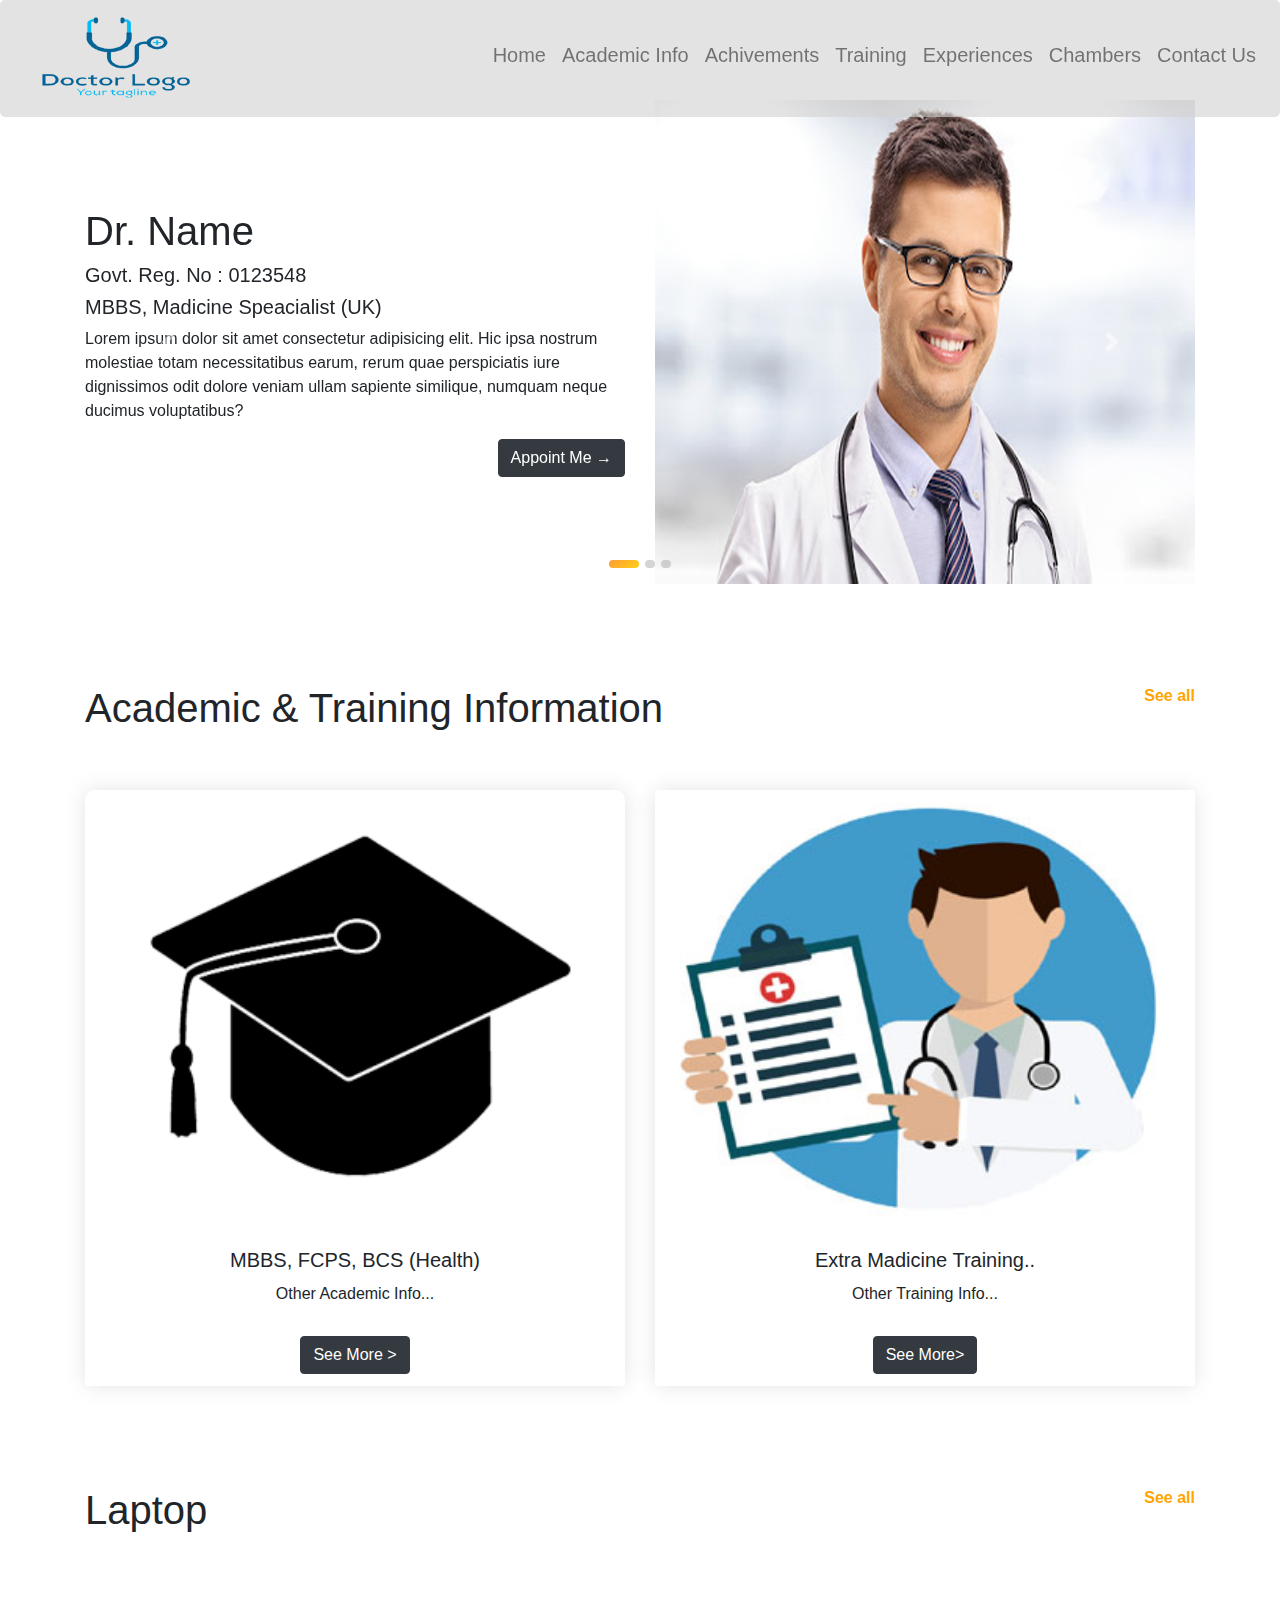
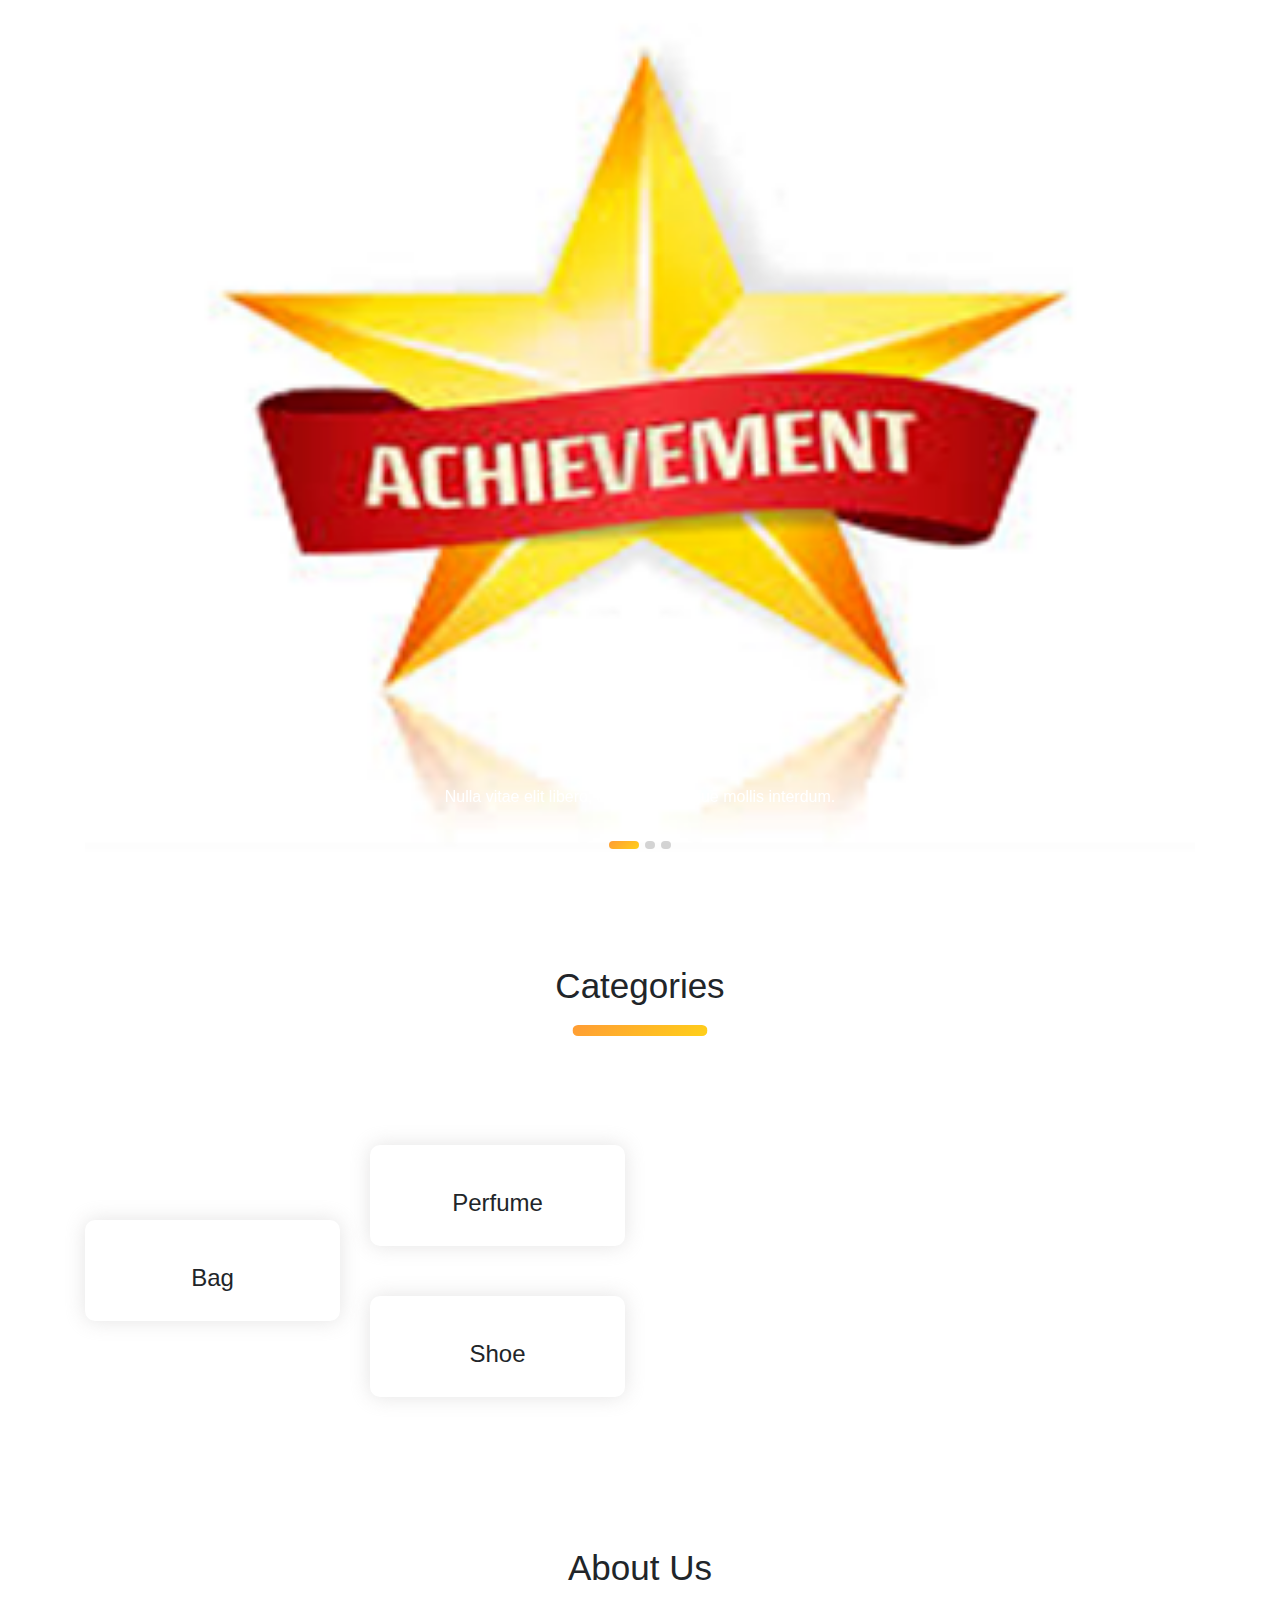
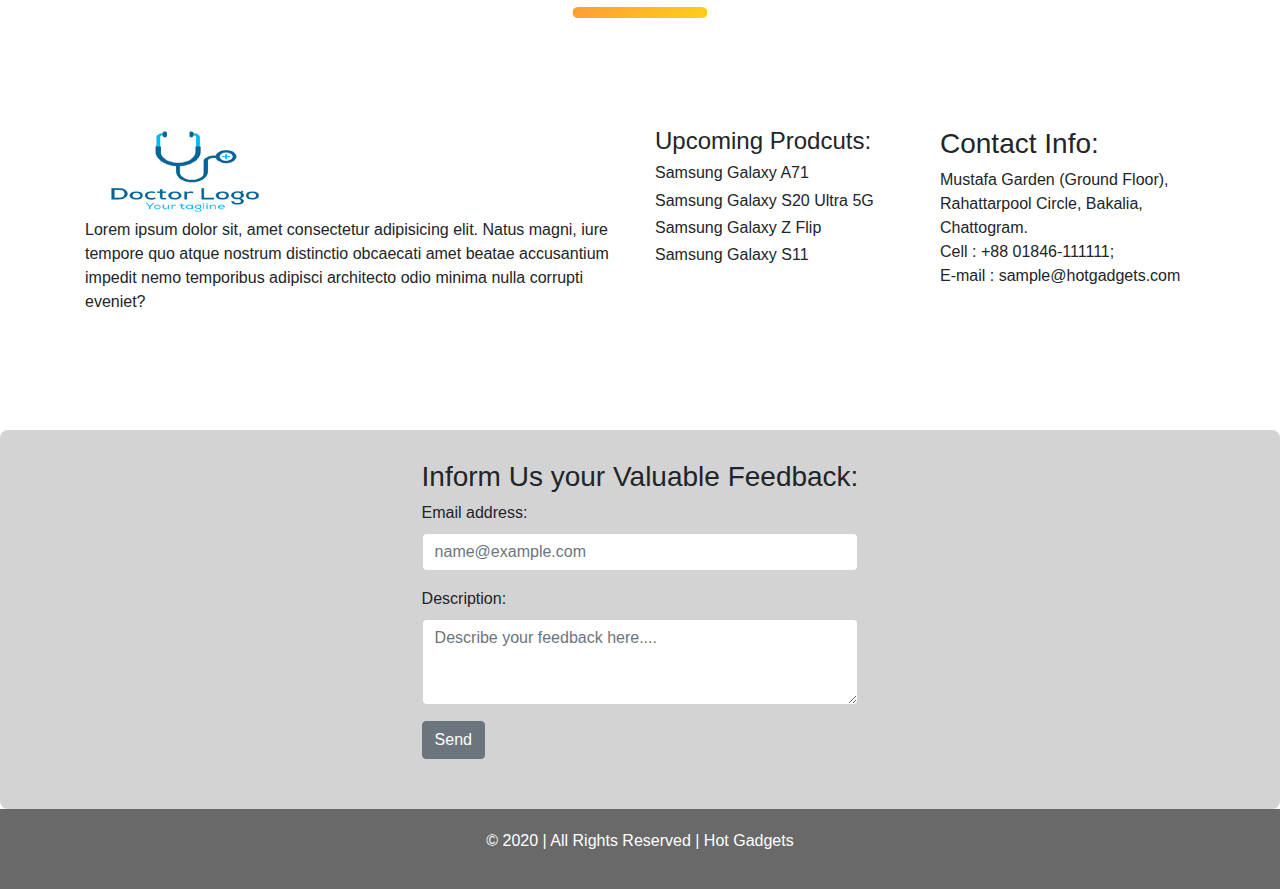
==== index.html @ 3db3fd8c "Landing Page Design" ====
<!DOCTYPE html>
<html lang="en">
<head>
    <meta charset="UTF-8">
    <meta name="viewport" content="width=device-width, initial-scale=1.0">
    <title>Hot Gadgets</title>
    <link rel="stylesheet" href="elements/css/bootstrap/css/bootstrap.min.css">
    <link rel="stylesheet" href="style.css">
</head>
<body>
    <div class="container">
        <nav class="navbar fixed-top navbar-expand-lg navbar-light">
            <a class="navbar-brand" href="#"><img src="elements/logo.png" alt=""></a>
            <button class="navbar-toggler" type="button" data-toggle="collapse" data-target="#navbarNav" aria-controls="navbarNav" aria-expanded="false" aria-label="Toggle navigation">
              <span class="navbar-toggler-icon"></span>
            </button>
            <div class="collapse navbar-collapse" id="navbarNav">
              <ul class="navbar-nav ml-auto">
                <li class="nav-item active">
                  <h5><a class="nav-link" href="#">Home <span class="sr-only">(current)</span></a> </h5>
                </li>
                <li class="nav-item">
                  <h5><a class="nav-link" href="#academicinfo">Academic Info</a></h5>
                </li>
                <li class="nav-item">
                  <h5><a class="nav-link" href="#achivement">Achivements</a></h5>
                </li>
                <li class="nav-item">
                  <h5><a class="nav-link" href="#training">Training</a></h5>
                </li>
                <li class="nav-item">
                  <h5><a class="nav-link" href="#experience">Experiences</a></h5>
                </li>
                <li class="nav-item">
                  <h5><a class="nav-link" href="#chamber">Chambers</a></h5>
                </li>
                <li class="nav-item">
                  <h5><a class="nav-link" href="#contact">Contact Us</a></h5>
                </li>
              </ul>
            </div>
          </nav>
    </div>

    <div class="container top-banner">
        <div id="carouselExampleIndicators" class="carousel slide" data-ride="carousel">
            <ol class="carousel-indicators">
              <li data-target="#carouselExampleIndicators" data-slide-to="0" class="active"></li>
              <li data-target="#carouselExampleIndicators" data-slide-to="1"></li>
              <li data-target="#carouselExampleIndicators" data-slide-to="2"></li>
            </ol>
            <div class="carousel-inner">
              <div class="carousel-item active">
                  <div class="row align-items-center">
                      <div class="col-md-6">
                          <h1>Dr. Name</h1>
                          <h5>Govt. Reg. No : 0123548</h5>
                          <h5>MBBS, Madicine Speacialist (UK)</h5>
                          <p>Lorem ipsum dolor sit amet consectetur adipisicing elit. Hic ipsa nostrum molestiae totam necessitatibus earum, rerum quae perspiciatis iure dignissimos odit dolore veniam ullam sapiente similique, numquam neque ducimus voluptatibus?</p>
                          <a class="btn btn-dark appointment-btn" href="">Appoint Me &#8594;</a>
                        </div>
                      <div class="col-md-6">
                        <img src="elements/photo/profile-1.png" class="d-block w-100" alt="...">
                      </div>
                  </div>
              </div>
              <div class="carousel-item">
                <div class="row align-items-center">
                    <div class="col-md-6">
                      <h1>Dr. Name</h1>
                      <h5>Govt. Reg. No : 0123548</h5>
                      <h5>MBBS, Madicine Speacialist (UK)</h5>
                      <p>Lorem ipsum dolor sit amet consectetur adipisicing elit. Hic ipsa nostrum molestiae totam necessitatibus earum, rerum quae perspiciatis iure dignissimos odit dolore veniam ullam sapiente similique, numquam neque ducimus voluptatibus?</p>
                      <a class="btn btn-dark appointment-btn" href="">Appoint Me &#8594;</a>
                      </div>
                    <div class="col-md-6">
                        <img src="elements/photo/profile-2.png" class="d-block w-100" alt="...">
                    </div>
                </div>
              </div>
              <div class="carousel-item">
                <div class="row align-items-center">
                    <div class="col-md-6">
                      <h1>Dr. Name</h1>
                      <h5>Govt. Reg. No : 0123548</h5>
                      <h5>MBBS, Madicine Speacialist (UK)</h5>
                      <p>Lorem ipsum dolor sit amet consectetur adipisicing elit. Hic ipsa nostrum molestiae totam necessitatibus earum, rerum quae perspiciatis iure dignissimos odit dolore veniam ullam sapiente similique, numquam neque ducimus voluptatibus?</p>
                      <a class="btn btn-dark appointment-btn" href="">Appoint Me &#8594;</a>
                      </div>
                    <div class="col-md-6">
                        <img src="elements/photo/profile-3.png" class="d-block w-100" alt="...">
                    </div>
                </div>
              </div>
            </div>
            <a class="carousel-control-prev" href="#carouselExampleIndicators" role="button" data-slide="prev">
              <span class="carousel-control-prev-icon" aria-hidden="true"></span>
              <span class="sr-only">Previous</span>
            </a>
            <a class="carousel-control-next" href="#carouselExampleIndicators" role="button" data-slide="next">
              <span class="carousel-control-next-icon" aria-hidden="true"></span>
              <span class="sr-only">Next</span>
            </a>
          </div>
    </div>

    <div class="container" id="academicinfo">
        <div class="d-flex justify-content-between">
            <h1>Academic & Training Information</h1> <a id="see-all" href="">See all</a>
        </div>
        <div class="card-deck">
            <div class="card">
              <img src="elements/academic/cap.png" class="card-img-top" alt="...">
              <div class="card-body">
                <h5 class="card-title">MBBS, FCPS, BCS (Health) </h5>
                <h6 class="card-text">Other Academic Info...</h6>
              </div>
              <div class="card-footer">
                <a class="btn btn-dark" href="">See More ></a>
            </div>
            </div>
            <div class="card">
              <img src="elements/academic/training.jpg" class="card-img-top" alt="...">
              <div class="card-body">
                <h5 class="card-title">Extra Madicine Training..</h5>
                <h6 class="card-text">Other Training Info...</h6>
              </div>
              <div class="card-footer">
                <a class="btn btn-dark" href="">See More></a>
            </div>
            </div>
          </div>
    </div>



    <div class="container" id="product">
        <div class="d-flex justify-content-between">
            <h1>Laptop</h1> <a id="see-all" href="">See all</a>
        </div>
        <div id="carouselExampleCaptions" class="carousel slide" data-ride="carousel">
          <ol class="carousel-indicators">
            <li data-target="#carouselExampleCaptions" data-slide-to="0" class="active"></li>
            <li data-target="#carouselExampleCaptions" data-slide-to="1"></li>
            <li data-target="#carouselExampleCaptions" data-slide-to="2"></li>
          </ol>
          <div class="carousel-inner">
            <div class="carousel-item active">
              <img src="elements/achivement/achivement-1.png" class="d-block w-100" alt="...">
              <div class="carousel-caption d-none d-md-block">
                <h5>First slide label</h5>
                <p>Nulla vitae elit libero, a pharetra augue mollis interdum.</p>
              </div>
            </div>
            <div class="carousel-item">
              <img src="elements/achivement/achivement-2.png" class="d-block w-100" alt="...">
              <div class="carousel-caption d-none d-md-block">
                <h5>Second slide label</h5>
                <p>Lorem ipsum dolor sit amet, consectetur adipiscing elit.</p>
              </div>
            </div>
            <div class="carousel-item">
              <img src="elements/achivement/achivement-3.png" class="d-block w-100" alt="...">
              <div class="carousel-caption d-none d-md-block">
                <h5>Third slide label</h5>
                <p>Praesent commodo cursus magna, vel scelerisque nisl consectetur.</p>
              </div>
            </div>
          </div>
          <a class="carousel-control-prev" href="#carouselExampleCaptions" role="button" data-slide="prev">
            <span class="carousel-control-prev-icon" aria-hidden="true"></span>
            <span class="sr-only">Previous</span>
          </a>
          <a class="carousel-control-next" href="#carouselExampleCaptions" role="button" data-slide="next">
            <span class="carousel-control-next-icon" aria-hidden="true"></span>
            <span class="sr-only">Next</span>
          </a>
        </div>
        
        
    
    </div>
    
    <div class="container" id="product">
      <div class="d-flex justify-content-center">
        <h2 class="content-title">Categories</h2>
      </div>      
      <div class="row">
        <div class="col-md-3 d-flex align-items-center">
          <div class="card w-100 cat-bag">
            <div class="card-body text-center">
            <img src="elements/Categories/bag.png" alt="">
            <h4>Bag</h4>
            </div>
          </div>
        </div>
        <div class="col-md-3">
          <div class="card w-100 cat-perfume">
            <div class="card-body text-center">
              <img src="elements/Categories/perfume.png" alt="">
              <h4>Perfume</h4>
            </div>
          </div>
          <div class="card w-100 cat-shoe">
            <div class="card-body text-center">
              <img src="elements/Categories/shoe.png" alt="">
              <h4>Shoe</h4>
            </div>
          </div>
        </div>

        <div class="col-md-6 align-items-center">
          <div>
            <img class="w-100" src="elements/Categories/pale-order.png" alt="">
          </div>
        </div>
      </div>
    </div>
    
    <div class="container" id="about">
      <div class="d-flex justify-content-center">
        <h2 class="content-title">About Us</h2>
      </div>
      <div class="row">
      <div class="fluid col-12 col-sm-12 col-md-12 col-lg-4 col-xl-6 about-category">
        <img src="elements/logo.png" alt="">
        <p>Lorem ipsum dolor sit, amet consectetur adipisicing elit. Natus magni, iure tempore quo atque nostrum distinctio obcaecati amet beatae accusantium impedit nemo temporibus adipisci architecto odio minima nulla corrupti eveniet?</p>
      </div>
      <div class="col-12 col-sm-12 col-md-12 col-lg-4 col-xl-3 about-category">
        <h4>Upcoming Prodcuts:</h4>
        <h6>Samsung Galaxy A71</h6>
        <h6>Samsung Galaxy S20 Ultra 5G</h6>
        <h6>Samsung Galaxy Z Flip</h6>
        <h6>Samsung Galaxy S11</h6>
      </div>
      <div class="col-12 col-sm-12 col-md-12 col-lg-4 col-xl-3 about-category" id="contact">
        <h3>Contact Info:</h3>
        <p>Mustafa Garden (Ground Floor), Rahattarpool Circle, Bakalia, Chattogram. <br/> Cell : +88 01846-111111; <br/> E-mail : sample@hotgadgets.com</p>
      </div>
    </div>
  </div>
  <div class="d-flex  align-items-center justify-content-center gray-bg" id="about">
    <div>
      <h3>Inform Us your Valuable Feedback:</h3>
      <form>
        <div class="form-group">
          <label for="exampleFormControlInput1">Email address:</label>
          <input type="email" class="form-control" id="exampleFormControlInput1" placeholder="name@example.com">
        </div>
        <div class="form-group">
          <label for="exampleFormControlTextarea1">Description:</label>
          <textarea class="form-control" id="exampleFormControlTextarea1" rows="3" placeholder="Describe your feedback here...."></textarea>
        </div>
      </form>
    <button class="btn btn-secondary">Send</button>
    </div>
  </div>



    <footer class="footer">
      <p>&copy 2020 | All Rights Reserved | Hot Gadgets</p>
    </footer>

  </div>


<script src="https://code.jquery.com/jquery-3.4.1.slim.min.js" integrity="sha384-J6qa4849blE2+poT4WnyKhv5vZF5SrPo0iEjwBvKU7imGFAV0wwj1yYfoRSJoZ+n" crossorigin="anonymous"></script>
<script src="https://cdn.jsdelivr.net/npm/popper.js@1.16.0/dist/umd/popper.min.js" integrity="sha384-Q6E9RHvbIyZFJoft+2mJbHaEWldlvI9IOYy5n3zV9zzTtmI3UksdQRVvoxMfooAo" crossorigin="anonymous"></script>
<script src="https://stackpath.bootstrapcdn.com/bootstrap/4.4.1/js/bootstrap.min.js" integrity="sha384-wfSDF2E50Y2D1uUdj0O3uMBJnjuUD4Ih7YwaYd1iqfktj0Uod8GCExl3Og8ifwB6" crossorigin="anonymous"></script>
</body>
</html>
---- style.css ----
.navbar{
    border-radius: 5px;
    background-color: rgba(212, 211, 211, 0.637);
}
.nav-link{
    font-size:700;
}
.container{
    margin-top: 50px;
}
.top-banner{
    background-image: url(elements/header-bg.png);
    background-repeat: no-repeat;
    background-position: right;
    background-size: cover;
}
.carousel-indicators li{
    background-color: darkgray;
    border:none;
    border-radius: 5px;
    height:8px;
    width:10px;
}
.carousel-indicators li.active {
    width: 30px;
    height: 8px;
    border:none;
    border-radius: 5px;
    background: transparent linear-gradient(142deg, #FF9C35 0%, #FFD019 100%)
}
.appointment-btn{
    float:right;
}

.price{
    color:orange;
    padding-bottom: 10px;
}
.container{
    margin-bottom: 100px;
}
.d-flex{
    padding-bottom: 50px;
}
.card{
    border:none;
    box-shadow: 0px 0px 20px rgba(212, 211, 211, 0.637);
    border-radius: 10px;
    text-align: center;
}
.card-footer{
    border:none;
    background-color: white;
}
img {
    vertical-align: middle;
    border-style: none;
}

#see-all{
    color:orange;
    font-weight: 700;
}

.content-title {
    font-size: 35px;
    position: relative;
    margin: 0 auto;
    display: inline-block;
    margin-bottom: 70px;
    padding-bottom: 18px;
}
.content-title:after{
    position: absolute;
    content: "";
    height: 11px;
    width: 135px;
    background: transparent linear-gradient(142deg, #FF9C35 0%, #FFD019 100%) 0% 0% no-repeat padding-box;
    border-radius: 10px;
    top: 100%;
    left: 50%;
    transform: translateX(-50%);
}
.cat-perfume, .cat-shoe{
    margin-bottom: 50px;
}

.gray-bg {
    background-color: lightgray;
    border-radius: 8px;
    padding-top: 30px;
}

.footer{
    color:white;
    text-align: center;
    padding:20px;
    background-color: rgb(105, 105, 105);

}
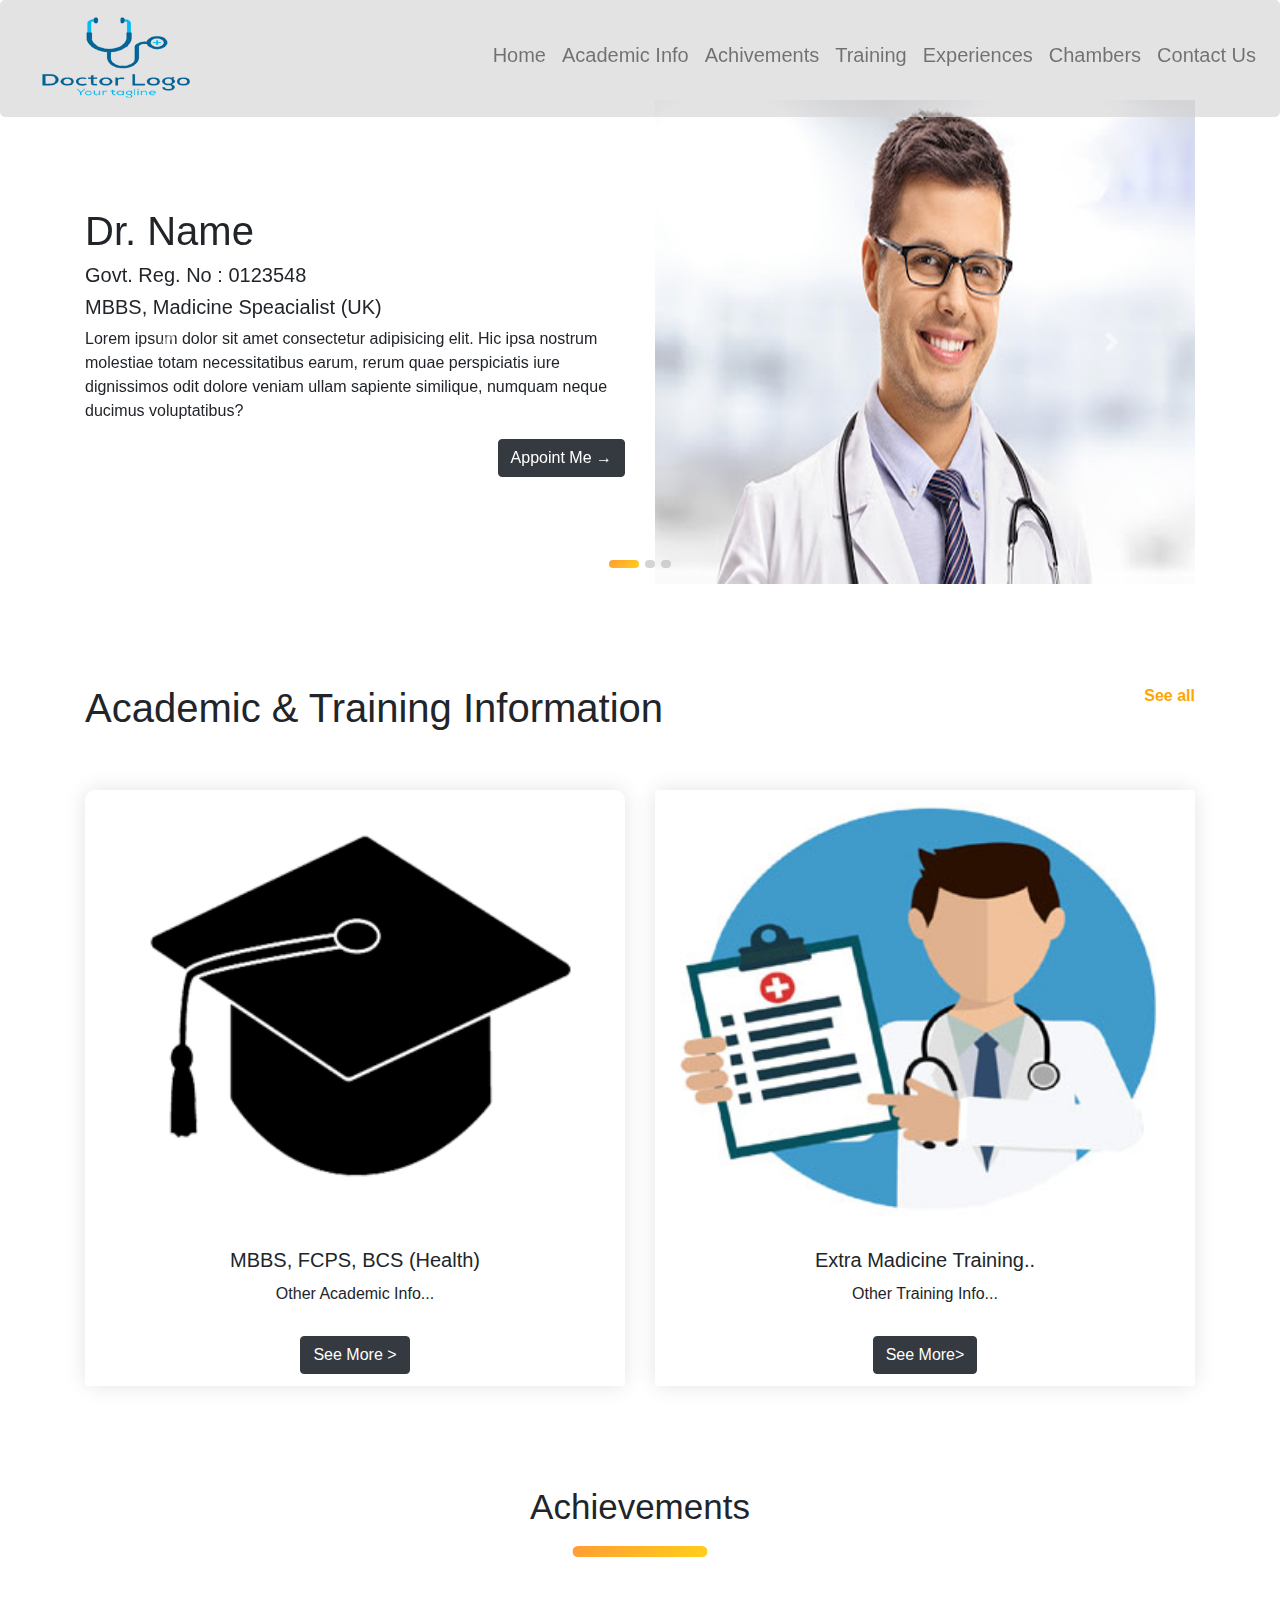
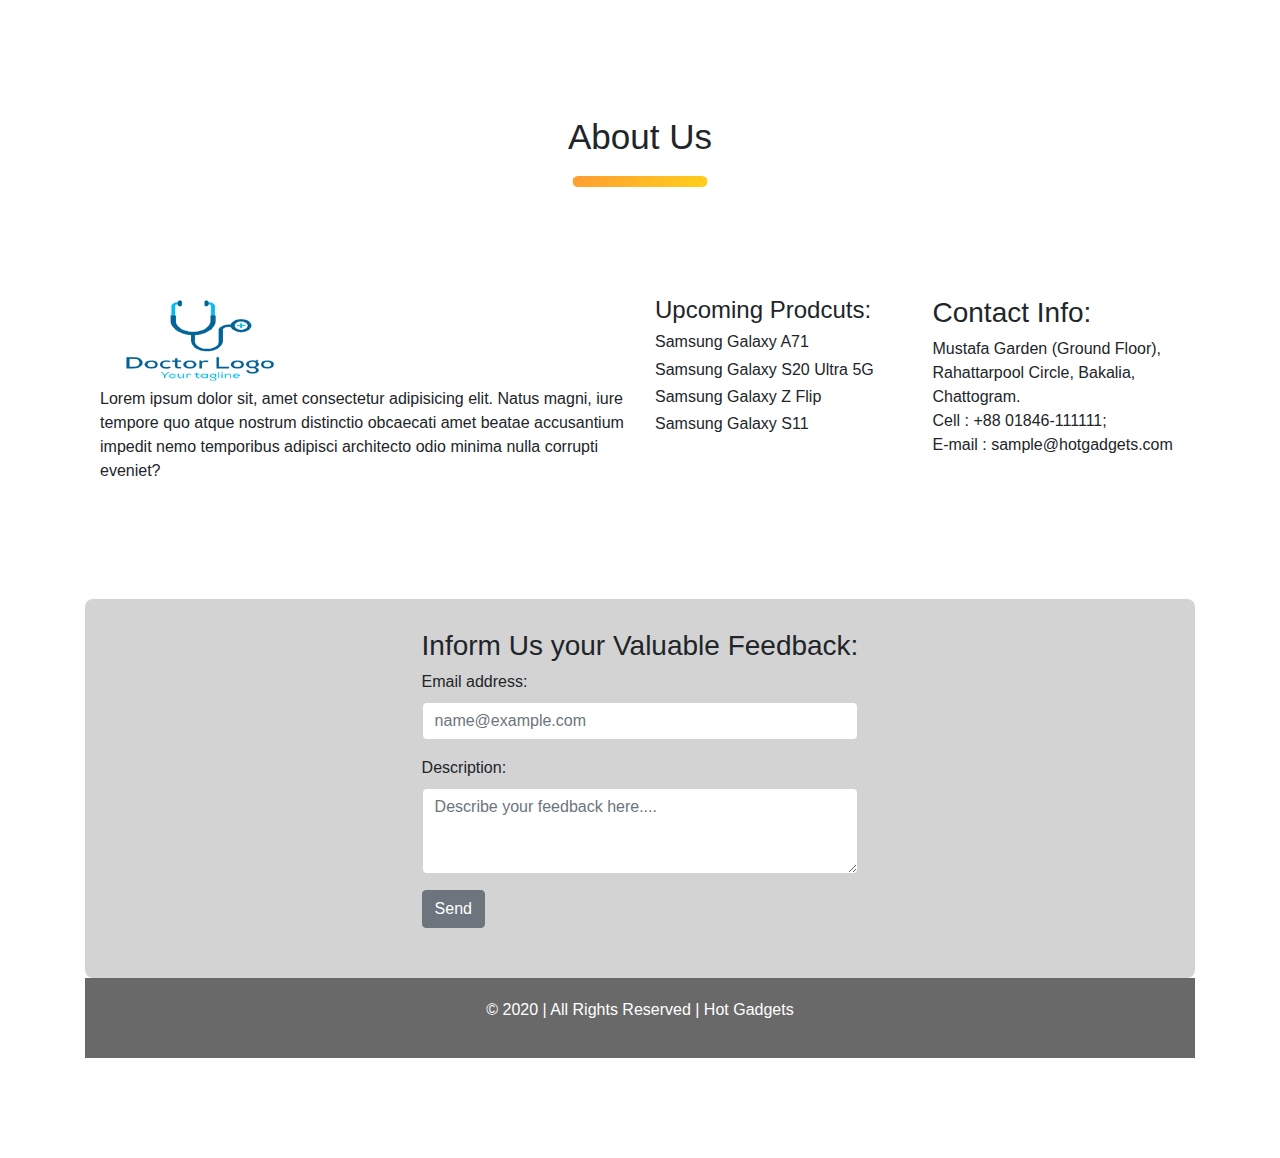
==== commit ee40fb68: "Achievement Updated" ====
--- a/index.html
+++ b/index.html
@@ -1,230 +1,179 @@
 <!DOCTYPE html>
 <html lang="en">
+
 <head>
-    <meta charset="UTF-8">
-    <meta name="viewport" content="width=device-width, initial-scale=1.0">
-    <title>Hot Gadgets</title>
-    <link rel="stylesheet" href="elements/css/bootstrap/css/bootstrap.min.css">
-    <link rel="stylesheet" href="style.css">
+  <meta charset="UTF-8">
+  <meta name="viewport" content="width=device-width, initial-scale=1.0">
+  <title>Hot Gadgets</title>
+  <link rel="stylesheet" href="elements/css/bootstrap/css/bootstrap.min.css">
+  <link rel="stylesheet" href="style.css">
 </head>
+
 <body>
-    <div class="container">
-        <nav class="navbar fixed-top navbar-expand-lg navbar-light">
-            <a class="navbar-brand" href="#"><img src="elements/logo.png" alt=""></a>
-            <button class="navbar-toggler" type="button" data-toggle="collapse" data-target="#navbarNav" aria-controls="navbarNav" aria-expanded="false" aria-label="Toggle navigation">
-              <span class="navbar-toggler-icon"></span>
-            </button>
-            <div class="collapse navbar-collapse" id="navbarNav">
-              <ul class="navbar-nav ml-auto">
-                <li class="nav-item active">
-                  <h5><a class="nav-link" href="#">Home <span class="sr-only">(current)</span></a> </h5>
-                </li>
-                <li class="nav-item">
-                  <h5><a class="nav-link" href="#academicinfo">Academic Info</a></h5>
-                </li>
-                <li class="nav-item">
-                  <h5><a class="nav-link" href="#achivement">Achivements</a></h5>
-                </li>
-                <li class="nav-item">
-                  <h5><a class="nav-link" href="#training">Training</a></h5>
-                </li>
-                <li class="nav-item">
-                  <h5><a class="nav-link" href="#experience">Experiences</a></h5>
-                </li>
-                <li class="nav-item">
-                  <h5><a class="nav-link" href="#chamber">Chambers</a></h5>
-                </li>
-                <li class="nav-item">
-                  <h5><a class="nav-link" href="#contact">Contact Us</a></h5>
-                </li>
-              </ul>
-            </div>
-          </nav>
-    </div>
-
-    <div class="container top-banner">
-        <div id="carouselExampleIndicators" class="carousel slide" data-ride="carousel">
-            <ol class="carousel-indicators">
-              <li data-target="#carouselExampleIndicators" data-slide-to="0" class="active"></li>
-              <li data-target="#carouselExampleIndicators" data-slide-to="1"></li>
-              <li data-target="#carouselExampleIndicators" data-slide-to="2"></li>
-            </ol>
-            <div class="carousel-inner">
-              <div class="carousel-item active">
-                  <div class="row align-items-center">
-                      <div class="col-md-6">
-                          <h1>Dr. Name</h1>
-                          <h5>Govt. Reg. No : 0123548</h5>
-                          <h5>MBBS, Madicine Speacialist (UK)</h5>
-                          <p>Lorem ipsum dolor sit amet consectetur adipisicing elit. Hic ipsa nostrum molestiae totam necessitatibus earum, rerum quae perspiciatis iure dignissimos odit dolore veniam ullam sapiente similique, numquam neque ducimus voluptatibus?</p>
-                          <a class="btn btn-dark appointment-btn" href="">Appoint Me &#8594;</a>
-                        </div>
-                      <div class="col-md-6">
-                        <img src="elements/photo/profile-1.png" class="d-block w-100" alt="...">
-                      </div>
-                  </div>
-              </div>
-              <div class="carousel-item">
-                <div class="row align-items-center">
-                    <div class="col-md-6">
-                      <h1>Dr. Name</h1>
-                      <h5>Govt. Reg. No : 0123548</h5>
-                      <h5>MBBS, Madicine Speacialist (UK)</h5>
-                      <p>Lorem ipsum dolor sit amet consectetur adipisicing elit. Hic ipsa nostrum molestiae totam necessitatibus earum, rerum quae perspiciatis iure dignissimos odit dolore veniam ullam sapiente similique, numquam neque ducimus voluptatibus?</p>
-                      <a class="btn btn-dark appointment-btn" href="">Appoint Me &#8594;</a>
-                      </div>
-                    <div class="col-md-6">
-                        <img src="elements/photo/profile-2.png" class="d-block w-100" alt="...">
-                    </div>
-                </div>
-              </div>
-              <div class="carousel-item">
-                <div class="row align-items-center">
-                    <div class="col-md-6">
-                      <h1>Dr. Name</h1>
-                      <h5>Govt. Reg. No : 0123548</h5>
-                      <h5>MBBS, Madicine Speacialist (UK)</h5>
-                      <p>Lorem ipsum dolor sit amet consectetur adipisicing elit. Hic ipsa nostrum molestiae totam necessitatibus earum, rerum quae perspiciatis iure dignissimos odit dolore veniam ullam sapiente similique, numquam neque ducimus voluptatibus?</p>
-                      <a class="btn btn-dark appointment-btn" href="">Appoint Me &#8594;</a>
-                      </div>
-                    <div class="col-md-6">
-                        <img src="elements/photo/profile-3.png" class="d-block w-100" alt="...">
-                    </div>
-                </div>
-              </div>
-            </div>
-            <a class="carousel-control-prev" href="#carouselExampleIndicators" role="button" data-slide="prev">
-              <span class="carousel-control-prev-icon" aria-hidden="true"></span>
-              <span class="sr-only">Previous</span>
-            </a>
-            <a class="carousel-control-next" href="#carouselExampleIndicators" role="button" data-slide="next">
-              <span class="carousel-control-next-icon" aria-hidden="true"></span>
-              <span class="sr-only">Next</span>
-            </a>
+  <div class="container">
+    <nav class="navbar fixed-top navbar-expand-lg navbar-light">
+      <a class="navbar-brand" href="#"><img src="elements/logo.png" alt=""></a>
+      <button class="navbar-toggler" type="button" data-toggle="collapse" data-target="#navbarNav"
+        aria-controls="navbarNav" aria-expanded="false" aria-label="Toggle navigation">
+        <span class="navbar-toggler-icon"></span>
+      </button>
+      <div class="collapse navbar-collapse" id="navbarNav">
+        <ul class="navbar-nav ml-auto">
+          <li class="nav-item active">
+            <h5><a class="nav-link" href="#">Home <span class="sr-only">(current)</span></a> </h5>
+          </li>
+          <li class="nav-item">
+            <h5><a class="nav-link" href="#academicinfo">Academic Info</a></h5>
+          </li>
+          <li class="nav-item">
+            <h5><a class="nav-link" href="#achivement">Achivements</a></h5>
+          </li>
+          <li class="nav-item">
+            <h5><a class="nav-link" href="#training">Training</a></h5>
+          </li>
+          <li class="nav-item">
+            <h5><a class="nav-link" href="#experience">Experiences</a></h5>
+          </li>
+          <li class="nav-item">
+            <h5><a class="nav-link" href="#chamber">Chambers</a></h5>
+          </li>
+          <li class="nav-item">
+            <h5><a class="nav-link" href="#contact">Contact Us</a></h5>
+          </li>
+        </ul>
+      </div>
+    </nav>
+  </div>
+
+  <!-- Top Carousel -->
+  <div class="container top-banner">
+    <div id="carouselExampleIndicators" class="carousel slide" data-ride="carousel">
+      <ol class="carousel-indicators">
+        <li data-target="#carouselExampleIndicators" data-slide-to="0" class="active"></li>
+        <li data-target="#carouselExampleIndicators" data-slide-to="1"></li>
+        <li data-target="#carouselExampleIndicators" data-slide-to="2"></li>
+      </ol>
+      <div class="carousel-inner">
+        <div class="carousel-item active">
+          <div class="row align-items-center">
+            <div class="col-md-6">
+              <h1>Dr. Name</h1>
+              <h5>Govt. Reg. No : 0123548</h5>
+              <h5>MBBS, Madicine Speacialist (UK)</h5>
+              <p>Lorem ipsum dolor sit amet consectetur adipisicing elit. Hic ipsa nostrum molestiae totam
+                necessitatibus earum, rerum quae perspiciatis iure dignissimos odit dolore veniam ullam sapiente
+                similique, numquam neque ducimus voluptatibus?</p>
+              <a class="btn btn-dark appointment-btn" href="">Appoint Me &#8594;</a>
+            </div>
+            <div class="col-md-6">
+              <img src="elements/photo/profile-1.png" class="d-block w-100" alt="...">
+            </div>
           </div>
-    </div>
-
-    <div class="container" id="academicinfo">
-        <div class="d-flex justify-content-between">
-            <h1>Academic & Training Information</h1> <a id="see-all" href="">See all</a>
-        </div>
-        <div class="card-deck">
-            <div class="card">
-              <img src="elements/academic/cap.png" class="card-img-top" alt="...">
-              <div class="card-body">
-                <h5 class="card-title">MBBS, FCPS, BCS (Health) </h5>
-                <h6 class="card-text">Other Academic Info...</h6>
-              </div>
-              <div class="card-footer">
-                <a class="btn btn-dark" href="">See More ></a>
-            </div>
-            </div>
-            <div class="card">
-              <img src="elements/academic/training.jpg" class="card-img-top" alt="...">
-              <div class="card-body">
-                <h5 class="card-title">Extra Madicine Training..</h5>
-                <h6 class="card-text">Other Training Info...</h6>
-              </div>
-              <div class="card-footer">
-                <a class="btn btn-dark" href="">See More></a>
-            </div>
+        </div>
+        <div class="carousel-item">
+          <div class="row align-items-center">
+            <div class="col-md-6">
+              <h1>Dr. Name</h1>
+              <h5>Govt. Reg. No : 0123548</h5>
+              <h5>MBBS, Madicine Speacialist (UK)</h5>
+              <p>Lorem ipsum dolor sit amet consectetur adipisicing elit. Hic ipsa nostrum molestiae totam
+                necessitatibus earum, rerum quae perspiciatis iure dignissimos odit dolore veniam ullam sapiente
+                similique, numquam neque ducimus voluptatibus?</p>
+              <a class="btn btn-dark appointment-btn" href="">Appoint Me &#8594;</a>
+            </div>
+            <div class="col-md-6">
+              <img src="elements/photo/profile-2.png" class="d-block w-100" alt="...">
             </div>
           </div>
-    </div>
-
-
-
-    <div class="container" id="product">
-        <div class="d-flex justify-content-between">
-            <h1>Laptop</h1> <a id="see-all" href="">See all</a>
-        </div>
-        <div id="carouselExampleCaptions" class="carousel slide" data-ride="carousel">
-          <ol class="carousel-indicators">
-            <li data-target="#carouselExampleCaptions" data-slide-to="0" class="active"></li>
-            <li data-target="#carouselExampleCaptions" data-slide-to="1"></li>
-            <li data-target="#carouselExampleCaptions" data-slide-to="2"></li>
-          </ol>
-          <div class="carousel-inner">
-            <div class="carousel-item active">
-              <img src="elements/achivement/achivement-1.png" class="d-block w-100" alt="...">
-              <div class="carousel-caption d-none d-md-block">
-                <h5>First slide label</h5>
-                <p>Nulla vitae elit libero, a pharetra augue mollis interdum.</p>
-              </div>
-            </div>
-            <div class="carousel-item">
-              <img src="elements/achivement/achivement-2.png" class="d-block w-100" alt="...">
-              <div class="carousel-caption d-none d-md-block">
-                <h5>Second slide label</h5>
-                <p>Lorem ipsum dolor sit amet, consectetur adipiscing elit.</p>
-              </div>
-            </div>
-            <div class="carousel-item">
-              <img src="elements/achivement/achivement-3.png" class="d-block w-100" alt="...">
-              <div class="carousel-caption d-none d-md-block">
-                <h5>Third slide label</h5>
-                <p>Praesent commodo cursus magna, vel scelerisque nisl consectetur.</p>
-              </div>
+        </div>
+        <div class="carousel-item">
+          <div class="row align-items-center">
+            <div class="col-md-6">
+              <h1>Dr. Name</h1>
+              <h5>Govt. Reg. No : 0123548</h5>
+              <h5>MBBS, Madicine Speacialist (UK)</h5>
+              <p>Lorem ipsum dolor sit amet consectetur adipisicing elit. Hic ipsa nostrum molestiae totam
+                necessitatibus earum, rerum quae perspiciatis iure dignissimos odit dolore veniam ullam sapiente
+                similique, numquam neque ducimus voluptatibus?</p>
+              <a class="btn btn-dark appointment-btn" href="">Appoint Me &#8594;</a>
+            </div>
+            <div class="col-md-6">
+              <img src="elements/photo/profile-3.png" class="d-block w-100" alt="...">
             </div>
           </div>
-          <a class="carousel-control-prev" href="#carouselExampleCaptions" role="button" data-slide="prev">
-            <span class="carousel-control-prev-icon" aria-hidden="true"></span>
-            <span class="sr-only">Previous</span>
-          </a>
-          <a class="carousel-control-next" href="#carouselExampleCaptions" role="button" data-slide="next">
-            <span class="carousel-control-next-icon" aria-hidden="true"></span>
-            <span class="sr-only">Next</span>
-          </a>
-        </div>
-        
-        
+        </div>
+      </div>
+      <a class="carousel-control-prev" href="#carouselExampleIndicators" role="button" data-slide="prev">
+        <span class="carousel-control-prev-icon" aria-hidden="true"></span>
+        <span class="sr-only">Previous</span>
+      </a>
+      <a class="carousel-control-next" href="#carouselExampleIndicators" role="button" data-slide="next">
+        <span class="carousel-control-next-icon" aria-hidden="true"></span>
+        <span class="sr-only">Next</span>
+      </a>
+    </div>
+  </div>
+
+  <!-- Academic Information -->
+  <div class="container" id="academicinfo">
+    <div class="d-flex justify-content-between">
+      <h1>Academic & Training Information</h1> <a id="see-all" href="">See all</a>
+    </div>
+    <div class="card-deck">
+      <div class="card">
+        <img src="elements/academic/cap.png" class="card-img-top" alt="...">
+        <div class="card-body">
+          <h5 class="card-title">MBBS, FCPS, BCS (Health) </h5>
+          <h6 class="card-text">Other Academic Info...</h6>
+        </div>
+        <div class="card-footer">
+          <a class="btn btn-dark" href="">See More ></a>
+        </div>
+      </div>
+      <div class="card">
+        <img src="elements/academic/training.jpg" class="card-img-top" alt="...">
+        <div class="card-body">
+          <h5 class="card-title">Extra Madicine Training..</h5>
+          <h6 class="card-text">Other Training Info...</h6>
+        </div>
+        <div class="card-footer">
+          <a class="btn btn-dark" href="">See More></a>
+        </div>
+      </div>
+    </div>
+  </div>
+
+  <!-- Achievements -->
+  <div class="container">
+    <div class="d-flex justify-content-center">
+      <h2 class="content-title" id="achivement">Achievements</h2>
+    </div>
     
-    </div>
+<!--   
+    <div class="row">
+      <div class="col-md-6">
+
+      </div>
+    <div class="col-md-6">
+      
+    </div>
+    </div> -->
     
-    <div class="container" id="product">
-      <div class="d-flex justify-content-center">
-        <h2 class="content-title">Categories</h2>
-      </div>      
-      <div class="row">
-        <div class="col-md-3 d-flex align-items-center">
-          <div class="card w-100 cat-bag">
-            <div class="card-body text-center">
-            <img src="elements/Categories/bag.png" alt="">
-            <h4>Bag</h4>
-            </div>
-          </div>
-        </div>
-        <div class="col-md-3">
-          <div class="card w-100 cat-perfume">
-            <div class="card-body text-center">
-              <img src="elements/Categories/perfume.png" alt="">
-              <h4>Perfume</h4>
-            </div>
-          </div>
-          <div class="card w-100 cat-shoe">
-            <div class="card-body text-center">
-              <img src="elements/Categories/shoe.png" alt="">
-              <h4>Shoe</h4>
-            </div>
-          </div>
-        </div>
-
-        <div class="col-md-6 align-items-center">
-          <div>
-            <img class="w-100" src="elements/Categories/pale-order.png" alt="">
-          </div>
-        </div>
-      </div>
-    </div>
     
-    <div class="container" id="about">
-      <div class="d-flex justify-content-center">
-        <h2 class="content-title">About Us</h2>
-      </div>
-      <div class="row">
+
+
+
+
+  <div class="container" id="about">
+    <div class="d-flex justify-content-center">
+      <h2 class="content-title">About Us</h2>
+    </div>
+    <div class="row">
       <div class="fluid col-12 col-sm-12 col-md-12 col-lg-4 col-xl-6 about-category">
         <img src="elements/logo.png" alt="">
-        <p>Lorem ipsum dolor sit, amet consectetur adipisicing elit. Natus magni, iure tempore quo atque nostrum distinctio obcaecati amet beatae accusantium impedit nemo temporibus adipisci architecto odio minima nulla corrupti eveniet?</p>
+        <p>Lorem ipsum dolor sit, amet consectetur adipisicing elit. Natus magni, iure tempore quo atque nostrum
+          distinctio obcaecati amet beatae accusantium impedit nemo temporibus adipisci architecto odio minima nulla
+          corrupti eveniet?</p>
       </div>
       <div class="col-12 col-sm-12 col-md-12 col-lg-4 col-xl-3 about-category">
         <h4>Upcoming Prodcuts:</h4>
@@ -235,7 +184,8 @@
       </div>
       <div class="col-12 col-sm-12 col-md-12 col-lg-4 col-xl-3 about-category" id="contact">
         <h3>Contact Info:</h3>
-        <p>Mustafa Garden (Ground Floor), Rahattarpool Circle, Bakalia, Chattogram. <br/> Cell : +88 01846-111111; <br/> E-mail : sample@hotgadgets.com</p>
+        <p>Mustafa Garden (Ground Floor), Rahattarpool Circle, Bakalia, Chattogram. <br /> Cell : +88 01846-111111;
+          <br /> E-mail : sample@hotgadgets.com</p>
       </div>
     </div>
   </div>
@@ -249,24 +199,32 @@
         </div>
         <div class="form-group">
           <label for="exampleFormControlTextarea1">Description:</label>
-          <textarea class="form-control" id="exampleFormControlTextarea1" rows="3" placeholder="Describe your feedback here...."></textarea>
+          <textarea class="form-control" id="exampleFormControlTextarea1" rows="3"
+            placeholder="Describe your feedback here...."></textarea>
         </div>
       </form>
-    <button class="btn btn-secondary">Send</button>
-    </div>
-  </div>
-
-
-
-    <footer class="footer">
-      <p>&copy 2020 | All Rights Reserved | Hot Gadgets</p>
-    </footer>
-
-  </div>
-
-
-<script src="https://code.jquery.com/jquery-3.4.1.slim.min.js" integrity="sha384-J6qa4849blE2+poT4WnyKhv5vZF5SrPo0iEjwBvKU7imGFAV0wwj1yYfoRSJoZ+n" crossorigin="anonymous"></script>
-<script src="https://cdn.jsdelivr.net/npm/popper.js@1.16.0/dist/umd/popper.min.js" integrity="sha384-Q6E9RHvbIyZFJoft+2mJbHaEWldlvI9IOYy5n3zV9zzTtmI3UksdQRVvoxMfooAo" crossorigin="anonymous"></script>
-<script src="https://stackpath.bootstrapcdn.com/bootstrap/4.4.1/js/bootstrap.min.js" integrity="sha384-wfSDF2E50Y2D1uUdj0O3uMBJnjuUD4Ih7YwaYd1iqfktj0Uod8GCExl3Og8ifwB6" crossorigin="anonymous"></script>
+      <button class="btn btn-secondary">Send</button>
+    </div>
+  </div>
+
+
+
+  <footer class="footer">
+    <p>&copy 2020 | All Rights Reserved | Hot Gadgets</p>
+  </footer>
+
+  </div>
+
+
+  <script src="https://code.jquery.com/jquery-3.4.1.slim.min.js"
+    integrity="sha384-J6qa4849blE2+poT4WnyKhv5vZF5SrPo0iEjwBvKU7imGFAV0wwj1yYfoRSJoZ+n"
+    crossorigin="anonymous"></script>
+  <script src="https://cdn.jsdelivr.net/npm/popper.js@1.16.0/dist/umd/popper.min.js"
+    integrity="sha384-Q6E9RHvbIyZFJoft+2mJbHaEWldlvI9IOYy5n3zV9zzTtmI3UksdQRVvoxMfooAo"
+    crossorigin="anonymous"></script>
+  <script src="https://stackpath.bootstrapcdn.com/bootstrap/4.4.1/js/bootstrap.min.js"
+    integrity="sha384-wfSDF2E50Y2D1uUdj0O3uMBJnjuUD4Ih7YwaYd1iqfktj0Uod8GCExl3Og8ifwB6"
+    crossorigin="anonymous"></script>
 </body>
-</html> +
+</html>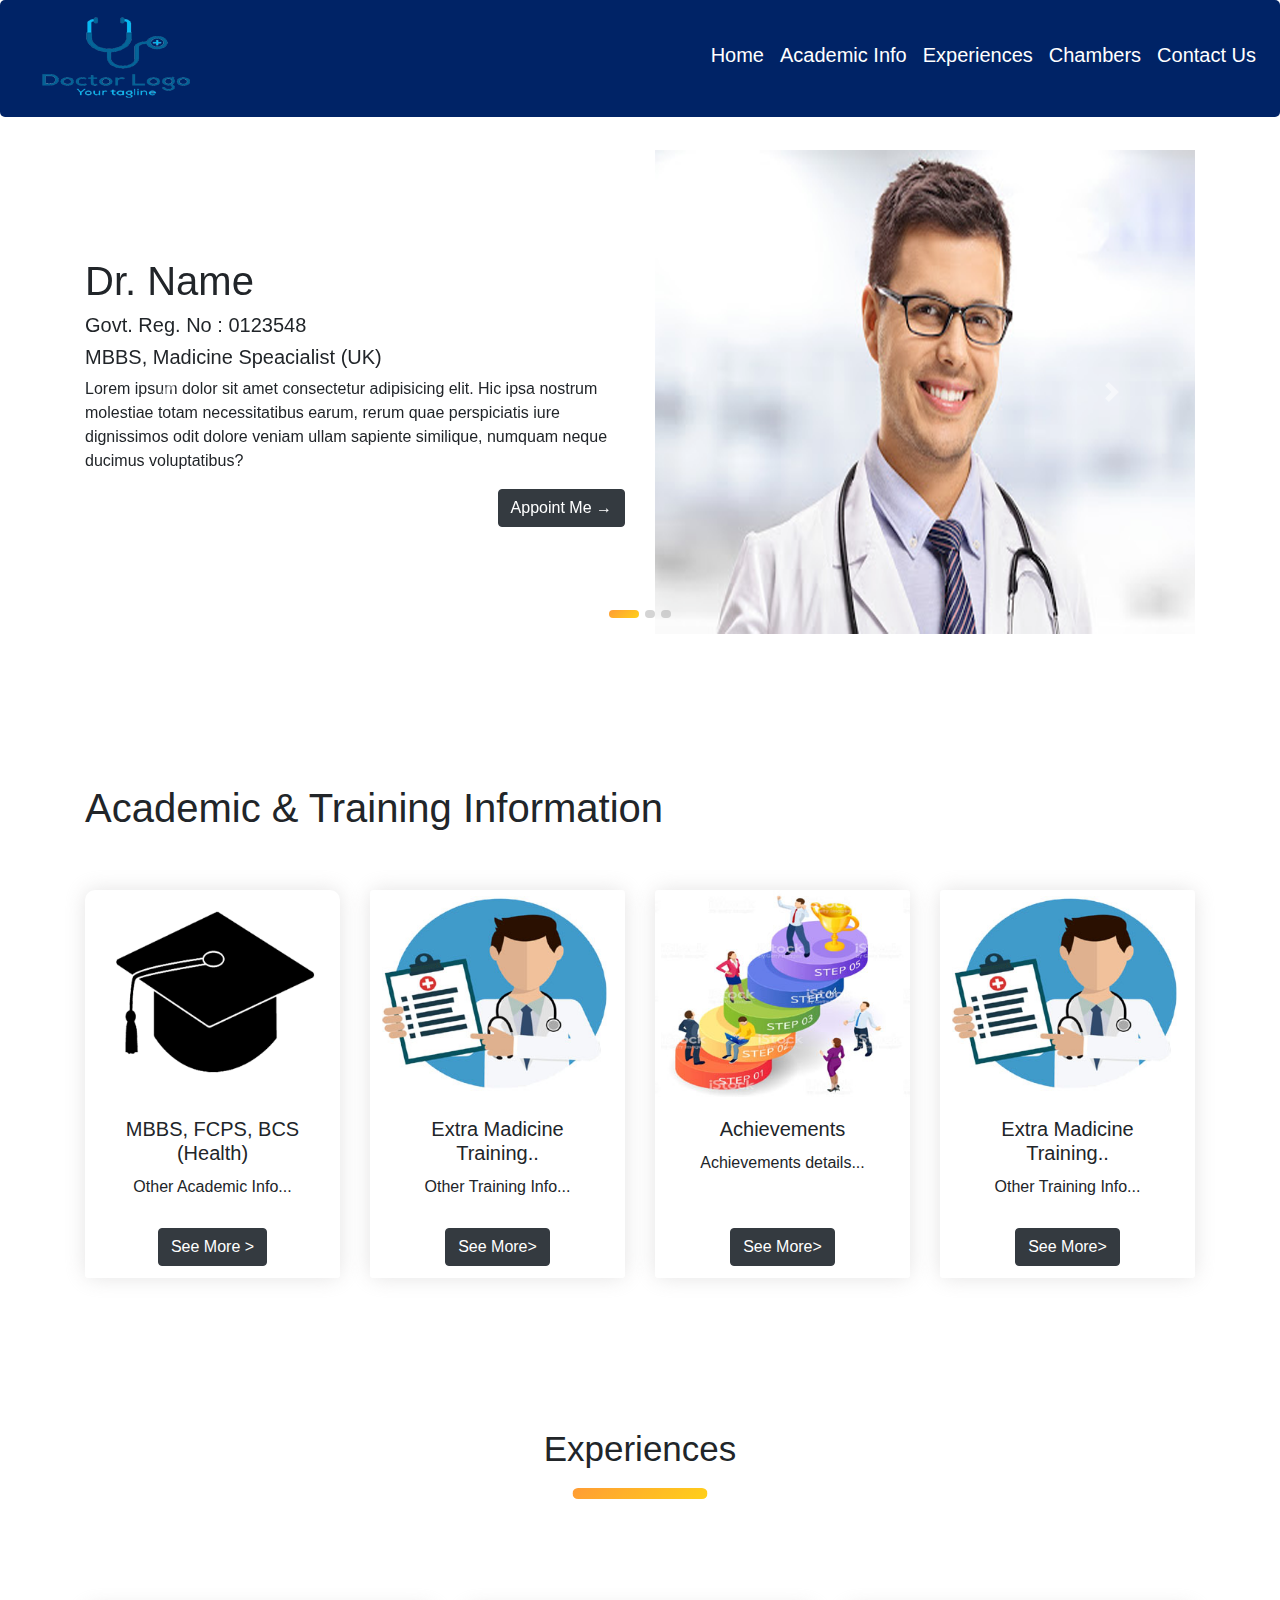
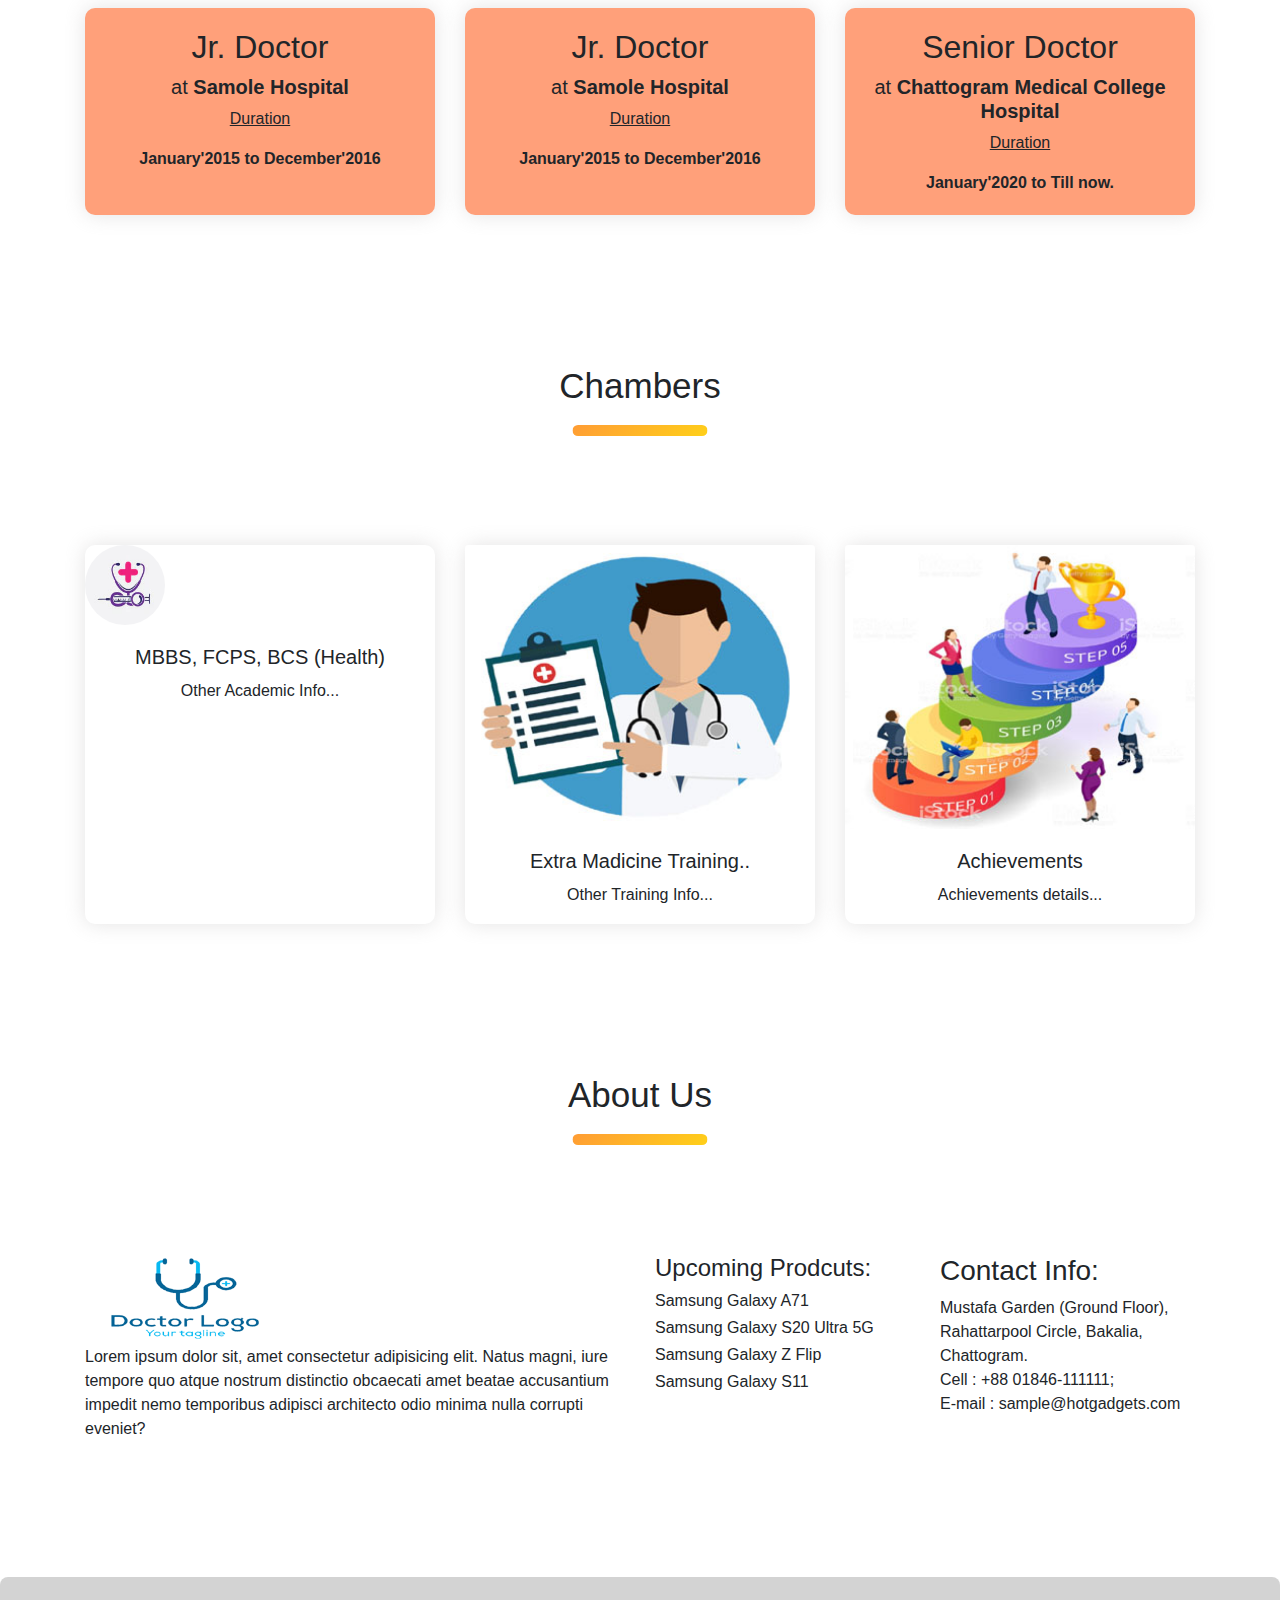
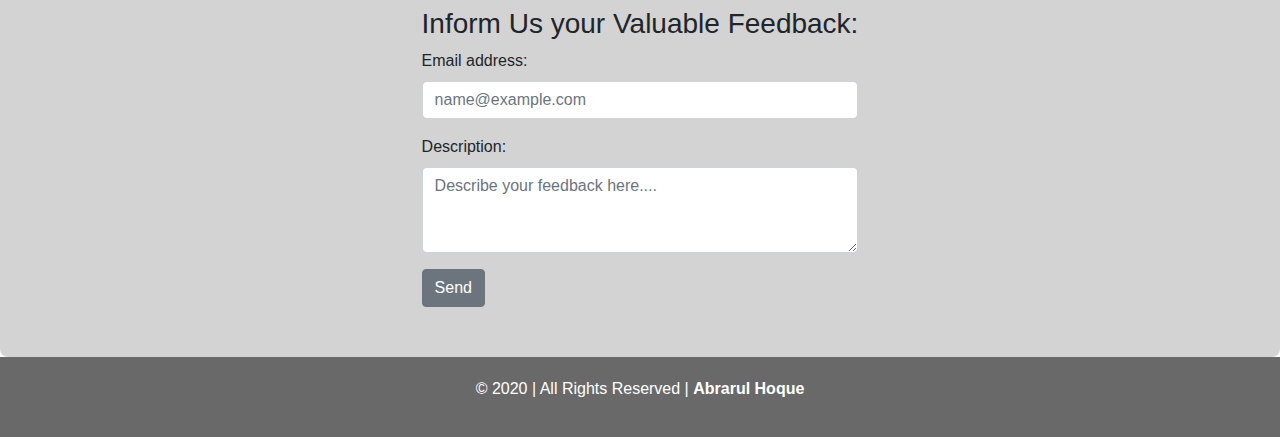
==== commit e98d5b24: "Chamber Added" ====
--- a/index.html
+++ b/index.html
@@ -4,7 +4,7 @@
 <head>
   <meta charset="UTF-8">
   <meta name="viewport" content="width=device-width, initial-scale=1.0">
-  <title>Hot Gadgets</title>
+  <title>Doctor's Portfolio</title>
   <link rel="stylesheet" href="elements/css/bootstrap/css/bootstrap.min.css">
   <link rel="stylesheet" href="style.css">
 </head>
@@ -26,12 +26,6 @@
             <h5><a class="nav-link" href="#academicinfo">Academic Info</a></h5>
           </li>
           <li class="nav-item">
-            <h5><a class="nav-link" href="#achivement">Achivements</a></h5>
-          </li>
-          <li class="nav-item">
-            <h5><a class="nav-link" href="#training">Training</a></h5>
-          </li>
-          <li class="nav-item">
             <h5><a class="nav-link" href="#experience">Experiences</a></h5>
           </li>
           <li class="nav-item">
@@ -117,7 +111,7 @@
   <!-- Academic Information -->
   <div class="container" id="academicinfo">
     <div class="d-flex justify-content-between">
-      <h1>Academic & Training Information</h1> <a id="see-all" href="">See all</a>
+      <h1>Academic & Training Information</h1>
     </div>
     <div class="card-deck">
       <div class="card">
@@ -140,27 +134,98 @@
           <a class="btn btn-dark" href="">See More></a>
         </div>
       </div>
-    </div>
-  </div>
-
-  <!-- Achievements -->
-  <div class="container">
-    <div class="d-flex justify-content-center">
-      <h2 class="content-title" id="achivement">Achievements</h2>
-    </div>
-    
-<!--   
-    <div class="row">
-      <div class="col-md-6">
-
-      </div>
-    <div class="col-md-6">
-      
-    </div>
-    </div> -->
-    
-    
-
+      <div class="card">
+        <img src="elements/achivement/001.jpg" class="card-img-top" alt="...">
+        <div class="card-body">
+          <h5 class="card-title">Achievements</h5>
+          <h6 class="card-text">Achievements details...</h6>
+        </div>
+        <div class="card-footer">
+          <a class="btn btn-dark" href="">See More></a>
+        </div>
+      </div>
+      <div class="card">
+        <img src="elements/academic/training.jpg" class="card-img-top" alt="...">
+        <div class="card-body">
+          <h5 class="card-title">Extra Madicine Training..</h5>
+          <h6 class="card-text">Other Training Info...</h6>
+        </div>
+        <div class="card-footer">
+          <a class="btn btn-dark" href="">See More></a>
+        </div>
+      </div>
+    </div>
+  </div>
+
+  <!-- Experiences -->
+  <section>
+    <div class="container" >
+      <div class="d-flex justify-content-center">
+        <h2 class="content-title" id="experience">Experiences</h2>
+      </div>
+      <div class="card-deck">
+        <div class="card exp-card">
+          <div class="card-body">
+            <h2>Jr. Doctor</h2>
+            <h5>at <span><strong>Samole Hospital</strong></span></h5>
+            <p><u>Duration</u></p>
+            <strong>January'2015 to December'2016</strong>
+          </div>
+        </div>
+        <div class="card exp-card">
+          <div class="card-body">
+            <h2>Jr. Doctor</h2>
+          <h5>at <span><strong>Samole Hospital</strong></span></h5>
+          <p><u>Duration</u></p>
+          <strong>January'2015 to December'2016</strong>
+          </div>
+        </div>
+        <div class="card exp-card">
+          <div class="card-body">
+            <h2>Senior Doctor</h2>
+          <h5>at <span><strong>Chattogram Medical College Hospital</strong></span></h5>
+          <p><u>Duration</u></p>
+          <strong>January'2020 to Till now.</strong>
+          </div>
+          
+        </div>
+      </div>
+
+  </section>
+
+
+  <!-- Chamber -->
+  <section>
+    <div class="container" id="chamber">
+      <div class="d-flex justify-content-center">
+        <h2 class="content-title" id="achivement">Chambers</h2>
+      </div>
+      <div class="card-deck">
+        <div class="card">
+          <img src="elements/photo/logo.jpg" class="card-img-top chamber-logo" alt="...">
+          <div class="card-body">
+            <h5 class="card-title">MBBS, FCPS, BCS (Health) </h5>
+            <h6 class="card-text">Other Academic Info...</h6>
+          </div>
+        </div>
+        <div class="card">
+          <img src="elements/academic/training.jpg" class="card-img-top" alt="...">
+          <div class="card-body">
+            <h5 class="card-title">Extra Madicine Training..</h5>
+            <h6 class="card-text">Other Training Info...</h6>
+          </div>
+        </div>
+        <div class="card">
+          <img src="elements/achivement/001.jpg" class="card-img-top" alt="...">
+          <div class="card-body">
+            <h5 class="card-title">Achievements</h5>
+            <h6 class="card-text">Achievements details...</h6>
+          </div>
+          
+        </div>
+      </div>
+
+  </section>
 
 
 
@@ -210,7 +275,7 @@
 
 
   <footer class="footer">
-    <p>&copy 2020 | All Rights Reserved | Hot Gadgets</p>
+    <p>&copy 2020 | All Rights Reserved | <a class="copyright" href="https://www.linkedin.com/in/abrarul-hoque/">Abrarul Hoque</a></p>
   </footer>
 
   </div>
--- a/style.css
+++ b/style.css
@@ -1,9 +1,10 @@
 .navbar{
     border-radius: 5px;
-    background-color: rgba(212, 211, 211, 0.637);
+    background-color: #002366;
 }
 .nav-link{
     font-size:700;
+    color:#fff !important;
 }
 .container{
     margin-top: 50px;
@@ -37,7 +38,8 @@
     padding-bottom: 10px;
 }
 .container{
-    margin-bottom: 100px;
+    margin-bottom: 120px;
+    margin-top:150px;
 }
 .d-flex{
     padding-bottom: 50px;
@@ -97,4 +99,37 @@
     padding:20px;
     background-color: rgb(105, 105, 105);
 
+}
+.experience{
+    height:250px;
+    width:30%;
+    color:#000;
+    background-color: lightsalmon;
+    display: inline-block;
+    float:left;
+    margin-left:3%;
+    border-radius: 8px;
+    padding-top:30px;
+    margin-bottom: 15px;
+}
+
+.copyright{
+    text-decoration:none;
+    color:#fff;
+    font-weight: 700;
+
+}
+.copyright:hover{
+    text-decoration:none;
+    color:#fff;
+    font-weight: 700;
+}
+.chamber-logo{
+    height:80px;
+    width:80px;
+    border-radius: 50%;
+}
+
+.exp-card{
+    background-color: lightsalmon;
 }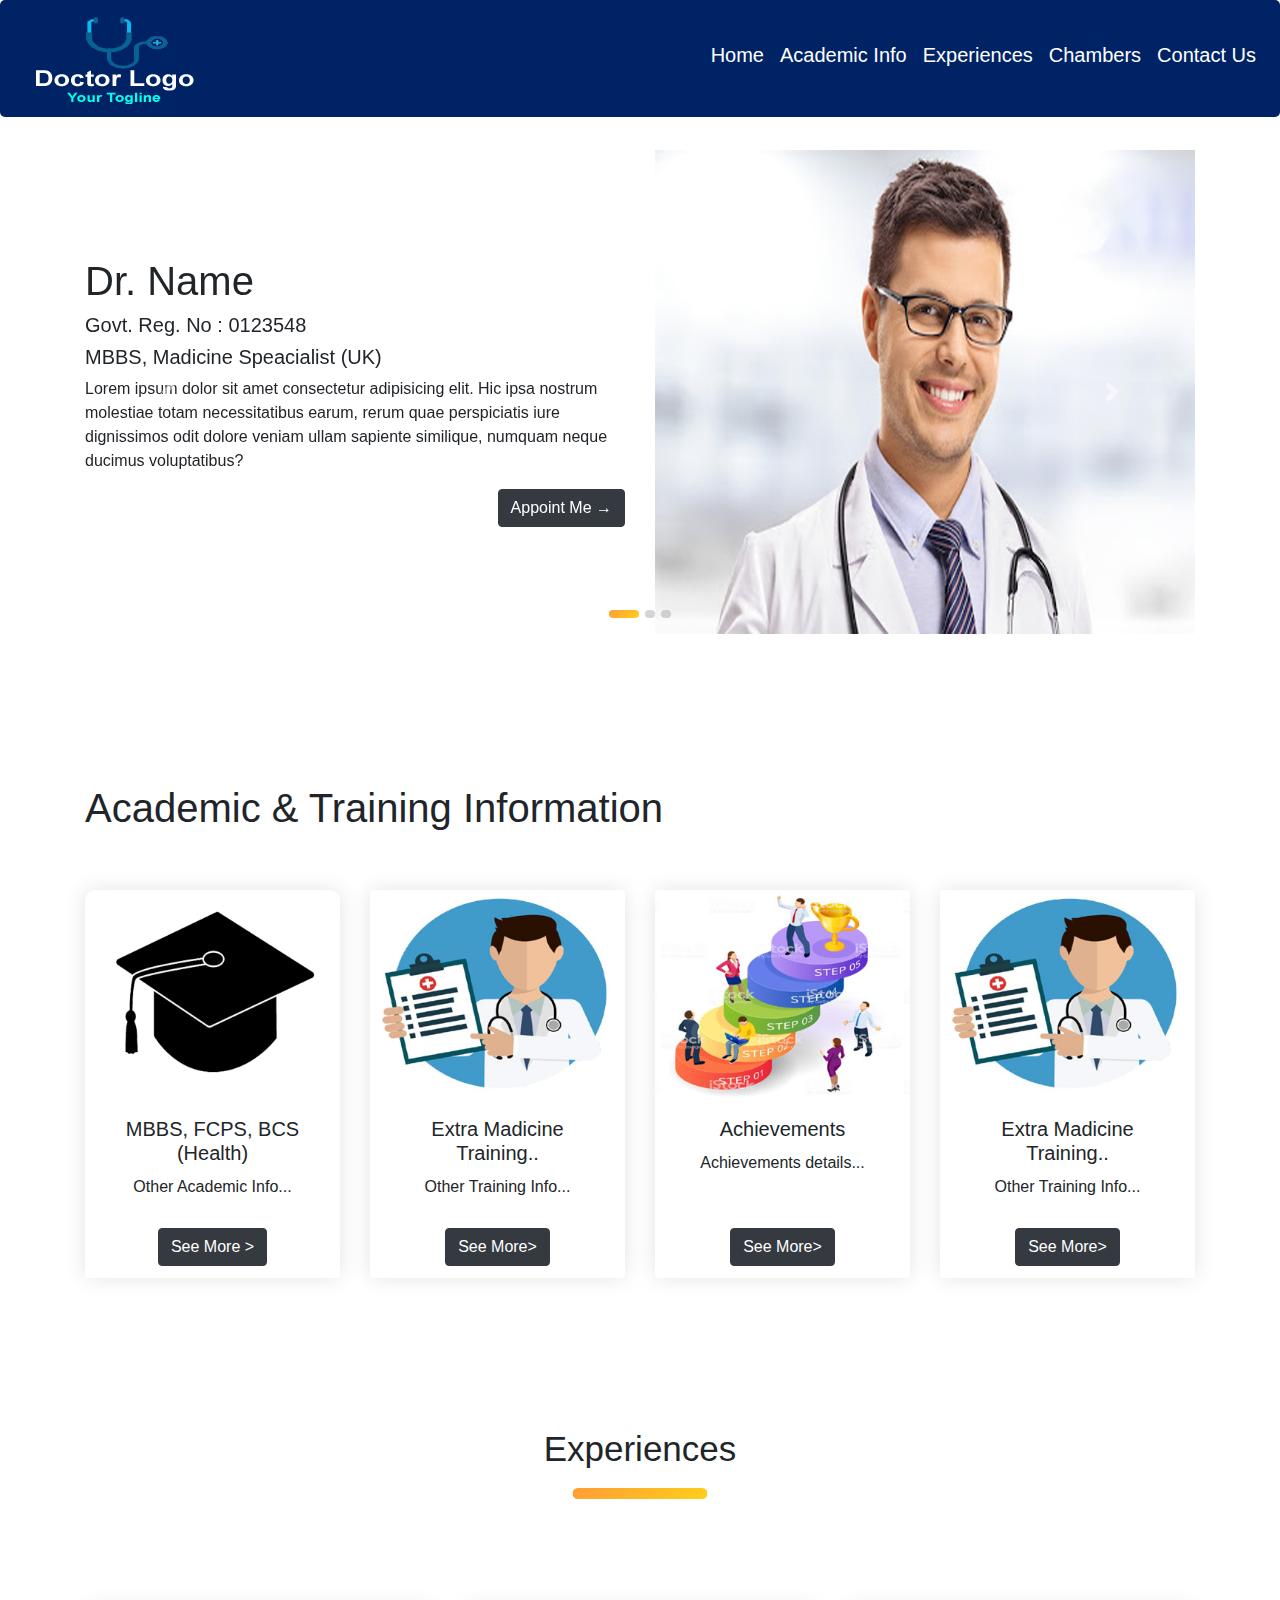
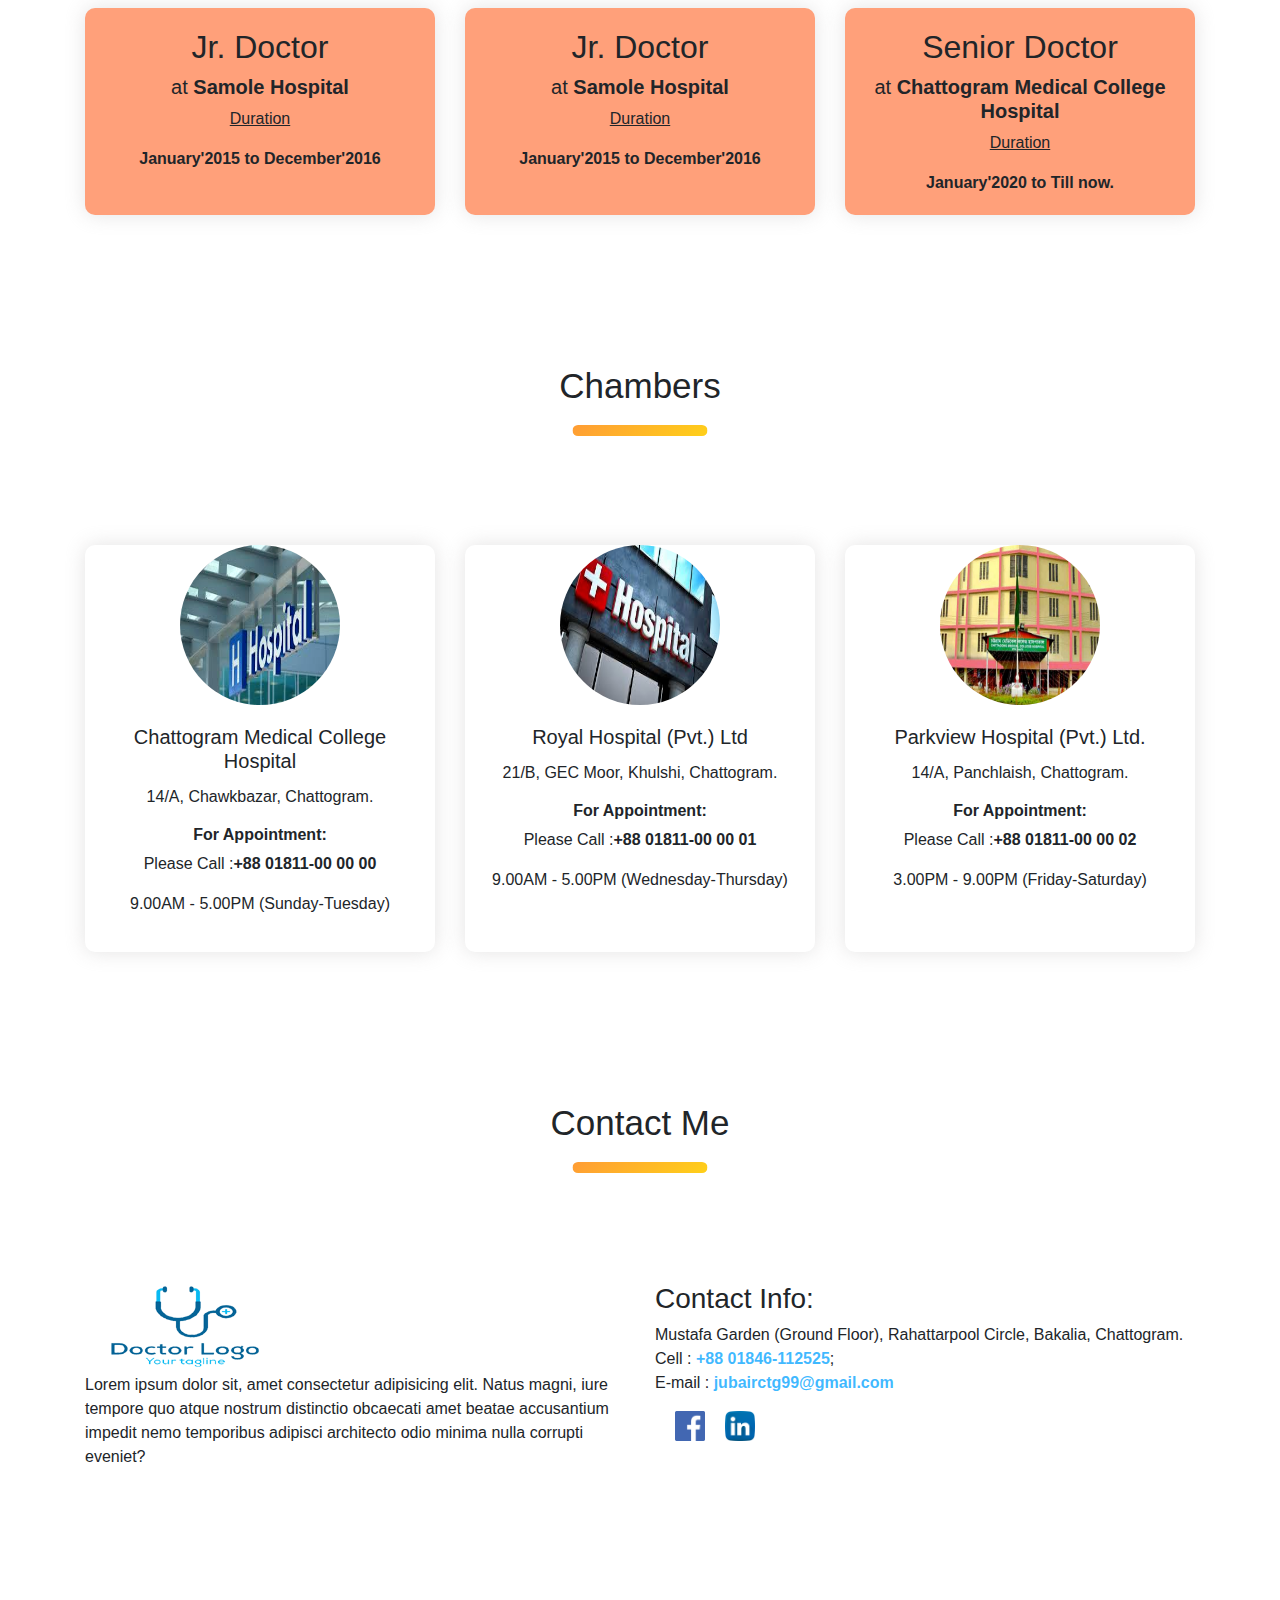
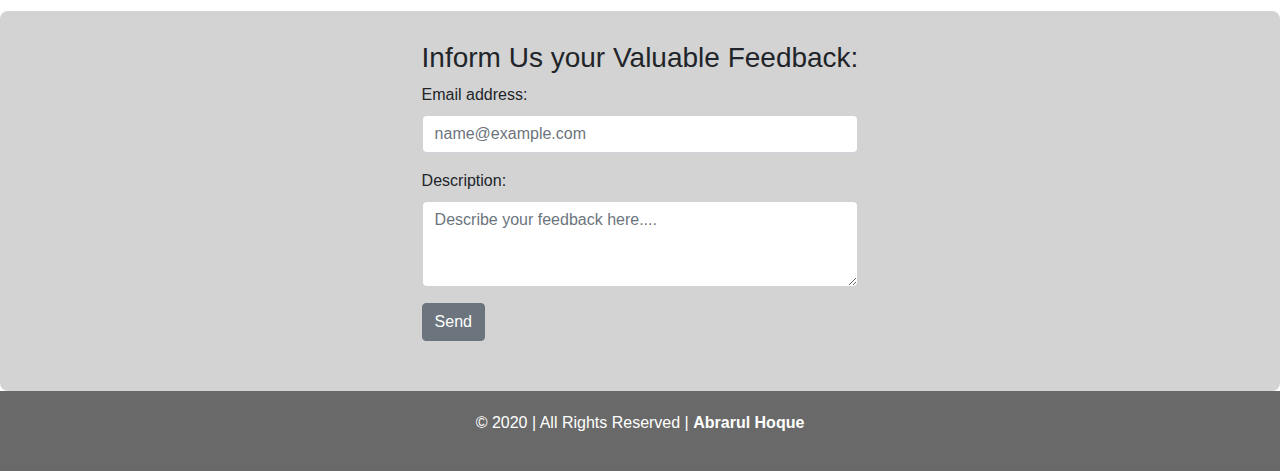
==== commit cbc76201: "finished Landing page" ====
--- a/index.html
+++ b/index.html
@@ -12,7 +12,7 @@
 <body>
   <div class="container">
     <nav class="navbar fixed-top navbar-expand-lg navbar-light">
-      <a class="navbar-brand" href="#"><img src="elements/logo.png" alt=""></a>
+      <a class="navbar-brand" href="#"><img src="elements/logo1.png" alt=""></a>
       <button class="navbar-toggler" type="button" data-toggle="collapse" data-target="#navbarNav"
         aria-controls="navbarNav" aria-expanded="false" aria-label="Toggle navigation">
         <span class="navbar-toggler-icon"></span>
@@ -57,7 +57,8 @@
               <p>Lorem ipsum dolor sit amet consectetur adipisicing elit. Hic ipsa nostrum molestiae totam
                 necessitatibus earum, rerum quae perspiciatis iure dignissimos odit dolore veniam ullam sapiente
                 similique, numquam neque ducimus voluptatibus?</p>
-              <a class="btn btn-dark appointment-btn" href="">Appoint Me &#8594;</a>
+              <a class="btn btn-dark appointment-btn" href="https://www.linkedin.com/in/abrarul-hoque/"
+                target="_blank">Appoint Me &#8594;</a>
             </div>
             <div class="col-md-6">
               <img src="elements/photo/profile-1.png" class="d-block w-100" alt="...">
@@ -73,7 +74,8 @@
               <p>Lorem ipsum dolor sit amet consectetur adipisicing elit. Hic ipsa nostrum molestiae totam
                 necessitatibus earum, rerum quae perspiciatis iure dignissimos odit dolore veniam ullam sapiente
                 similique, numquam neque ducimus voluptatibus?</p>
-              <a class="btn btn-dark appointment-btn" href="">Appoint Me &#8594;</a>
+              <a class="btn btn-dark appointment-btn" href="https://www.linkedin.com/in/abrarul-hoque/"
+                target="_blank">Appoint Me &#8594;</a>
             </div>
             <div class="col-md-6">
               <img src="elements/photo/profile-2.png" class="d-block w-100" alt="...">
@@ -89,7 +91,8 @@
               <p>Lorem ipsum dolor sit amet consectetur adipisicing elit. Hic ipsa nostrum molestiae totam
                 necessitatibus earum, rerum quae perspiciatis iure dignissimos odit dolore veniam ullam sapiente
                 similique, numquam neque ducimus voluptatibus?</p>
-              <a class="btn btn-dark appointment-btn" href="">Appoint Me &#8594;</a>
+              <a class="btn btn-dark appointment-btn" href="https://www.linkedin.com/in/abrarul-hoque/"
+                target="_blank">Appoint Me &#8594;</a>
             </div>
             <div class="col-md-6">
               <img src="elements/photo/profile-3.png" class="d-block w-100" alt="...">
@@ -159,7 +162,7 @@
 
   <!-- Experiences -->
   <section>
-    <div class="container" >
+    <div class="container">
       <div class="d-flex justify-content-center">
         <h2 class="content-title" id="experience">Experiences</h2>
       </div>
@@ -175,19 +178,19 @@
         <div class="card exp-card">
           <div class="card-body">
             <h2>Jr. Doctor</h2>
-          <h5>at <span><strong>Samole Hospital</strong></span></h5>
-          <p><u>Duration</u></p>
-          <strong>January'2015 to December'2016</strong>
+            <h5>at <span><strong>Samole Hospital</strong></span></h5>
+            <p><u>Duration</u></p>
+            <strong>January'2015 to December'2016</strong>
           </div>
         </div>
         <div class="card exp-card">
           <div class="card-body">
             <h2>Senior Doctor</h2>
-          <h5>at <span><strong>Chattogram Medical College Hospital</strong></span></h5>
-          <p><u>Duration</u></p>
-          <strong>January'2020 to Till now.</strong>
-          </div>
-          
+            <h5>at <span><strong>Chattogram Medical College Hospital</strong></span></h5>
+            <p><u>Duration</u></p>
+            <strong>January'2020 to Till now.</strong>
+          </div>
+
         </div>
       </div>
 
@@ -202,36 +205,52 @@
       </div>
       <div class="card-deck">
         <div class="card">
-          <img src="elements/photo/logo.jpg" class="card-img-top chamber-logo" alt="...">
-          <div class="card-body">
-            <h5 class="card-title">MBBS, FCPS, BCS (Health) </h5>
-            <h6 class="card-text">Other Academic Info...</h6>
+          <div class="text-center">
+            <img src="elements/hospitals/hospital-1.png" class="card-img-top chamber-logo"
+              alt="Image Not loaded Perfectly!">
+          </div>
+          <div class="card-body">
+            <h5 class="card-title">Chattogram Medical College Hospital</h5>
+            <address>14/A, Chawkbazar, Chattogram.</address>
+            <h6 class="font-weight-bolder">For Appointment:</h6>
+            <p>Please Call :<span><strong>+88 01811-00 00 00</strong></span> </p>
+            <p>9.00AM - 5.00PM (Sunday-Tuesday)</p>
           </div>
         </div>
         <div class="card">
-          <img src="elements/academic/training.jpg" class="card-img-top" alt="...">
-          <div class="card-body">
-            <h5 class="card-title">Extra Madicine Training..</h5>
-            <h6 class="card-text">Other Training Info...</h6>
+          <div class="text-center">
+            <img src="elements/hospitals/hospital-2.png" class="card-img-top chamber-logo"
+              alt="Image Not loaded Perfectly!">
+          </div>
+          <div class="card-body">
+            <h5 class="card-title">Royal Hospital (Pvt.) Ltd</h5>
+            <address>21/B, GEC Moor, Khulshi, Chattogram.</address>
+            <h6 class="font-weight-bolder">For Appointment:</h6>
+            <p>Please Call :<span><strong>+88 01811-00 00 01</strong></span> </p>
+            <p>9.00AM - 5.00PM (Wednesday-Thursday)</p>
           </div>
         </div>
         <div class="card">
-          <img src="elements/achivement/001.jpg" class="card-img-top" alt="...">
-          <div class="card-body">
-            <h5 class="card-title">Achievements</h5>
-            <h6 class="card-text">Achievements details...</h6>
-          </div>
-          
-        </div>
-      </div>
-
+          <div class="text-center">
+            <img src="elements/hospitals/hospital-3.png" class="card-img-top chamber-logo"
+              alt="Image Not loaded Perfectly!">
+          </div>
+          <div class="card-body">
+            <h5 class="card-title">Parkview Hospital (Pvt.) Ltd.</h5>
+            <address>14/A, Panchlaish, Chattogram.</address>
+            <h6 class="font-weight-bolder">For Appointment:</h6>
+            <p>Please Call :<span><strong>+88 01811-00 00 02</strong></span> </p>
+            <p>3.00PM - 9.00PM (Friday-Saturday)</p>
+          </div>
+        </div>
+      </div>
   </section>
 
 
 
-  <div class="container" id="about">
+  <div class="container" id="contact">
     <div class="d-flex justify-content-center">
-      <h2 class="content-title">About Us</h2>
+      <h2 class="content-title">Contact Me</h2>
     </div>
     <div class="row">
       <div class="fluid col-12 col-sm-12 col-md-12 col-lg-4 col-xl-6 about-category">
@@ -240,17 +259,20 @@
           distinctio obcaecati amet beatae accusantium impedit nemo temporibus adipisci architecto odio minima nulla
           corrupti eveniet?</p>
       </div>
-      <div class="col-12 col-sm-12 col-md-12 col-lg-4 col-xl-3 about-category">
-        <h4>Upcoming Prodcuts:</h4>
-        <h6>Samsung Galaxy A71</h6>
-        <h6>Samsung Galaxy S20 Ultra 5G</h6>
-        <h6>Samsung Galaxy Z Flip</h6>
-        <h6>Samsung Galaxy S11</h6>
-      </div>
-      <div class="col-12 col-sm-12 col-md-12 col-lg-4 col-xl-3 about-category" id="contact">
+
+      <div class="col-12 col-sm-12 col-md-12 col-lg-4 col-xl-6 about-category" id="contact">
         <h3>Contact Info:</h3>
-        <p>Mustafa Garden (Ground Floor), Rahattarpool Circle, Bakalia, Chattogram. <br /> Cell : +88 01846-111111;
-          <br /> E-mail : sample@hotgadgets.com</p>
+        <p>
+          Mustafa Garden (Ground Floor), Rahattarpool Circle, Bakalia, Chattogram. </br>
+          Cell :<a href="https://api.whatsapp.com/send?phone=8801846112525" target="_blank" class="contact"> +88 01846-112525</a>; </br>
+          E-mail : <a href="#" class="contact">jubairctg99@gmail.com</a></br>
+        <div class="d-flex flex-row">
+          <a href="https://www.facebook.com/Abrar.JubaiR" target="_blank"><img src="elements/photo/facebook.png"
+              alt="image not loaded perfectly" class="social-link"></a> </br>
+          <a href="https://www.linkedin.com/in/abrarul-hoque/" target="_blank"><img src="elements/photo/linkedin.png"
+              alt="image not loaded perfectly" class="social-link"></a>
+          </p>
+        </div>
       </div>
     </div>
   </div>
@@ -275,7 +297,8 @@
 
 
   <footer class="footer">
-    <p>&copy 2020 | All Rights Reserved | <a class="copyright" href="https://www.linkedin.com/in/abrarul-hoque/">Abrarul Hoque</a></p>
+    <p>&copy 2020 | All Rights Reserved | <a class="copyright" href="https://www.linkedin.com/in/abrarul-hoque/"
+        target="_blank">Abrarul Hoque</a></p>
   </footer>
 
   </div>
--- a/style.css
+++ b/style.css
@@ -125,11 +125,37 @@
     font-weight: 700;
 }
 .chamber-logo{
-    height:80px;
-    width:80px;
+    height:160px;
+    width:160px;
     border-radius: 50%;
+    text-align: center;
 }
+
 
 .exp-card{
     background-color: lightsalmon;
+}
+
+.text-success:hover{
+    color:white !important;
+}
+
+.social-link{
+    height:30px;
+    width:30px;
+    margin-left: 20px;
+}
+.social-link:hover{
+    margin-left: 20px;
+    opacity: 0.8;
+}
+.contact{
+    text-decoration: none;
+    color:rgba(0, 162, 255, 0.753);
+    font-weight: 700;
+}
+.contact:hover{
+    text-decoration: none;
+    color:rgba(0, 119, 255, 0.753);
+    font-weight: 700;
 }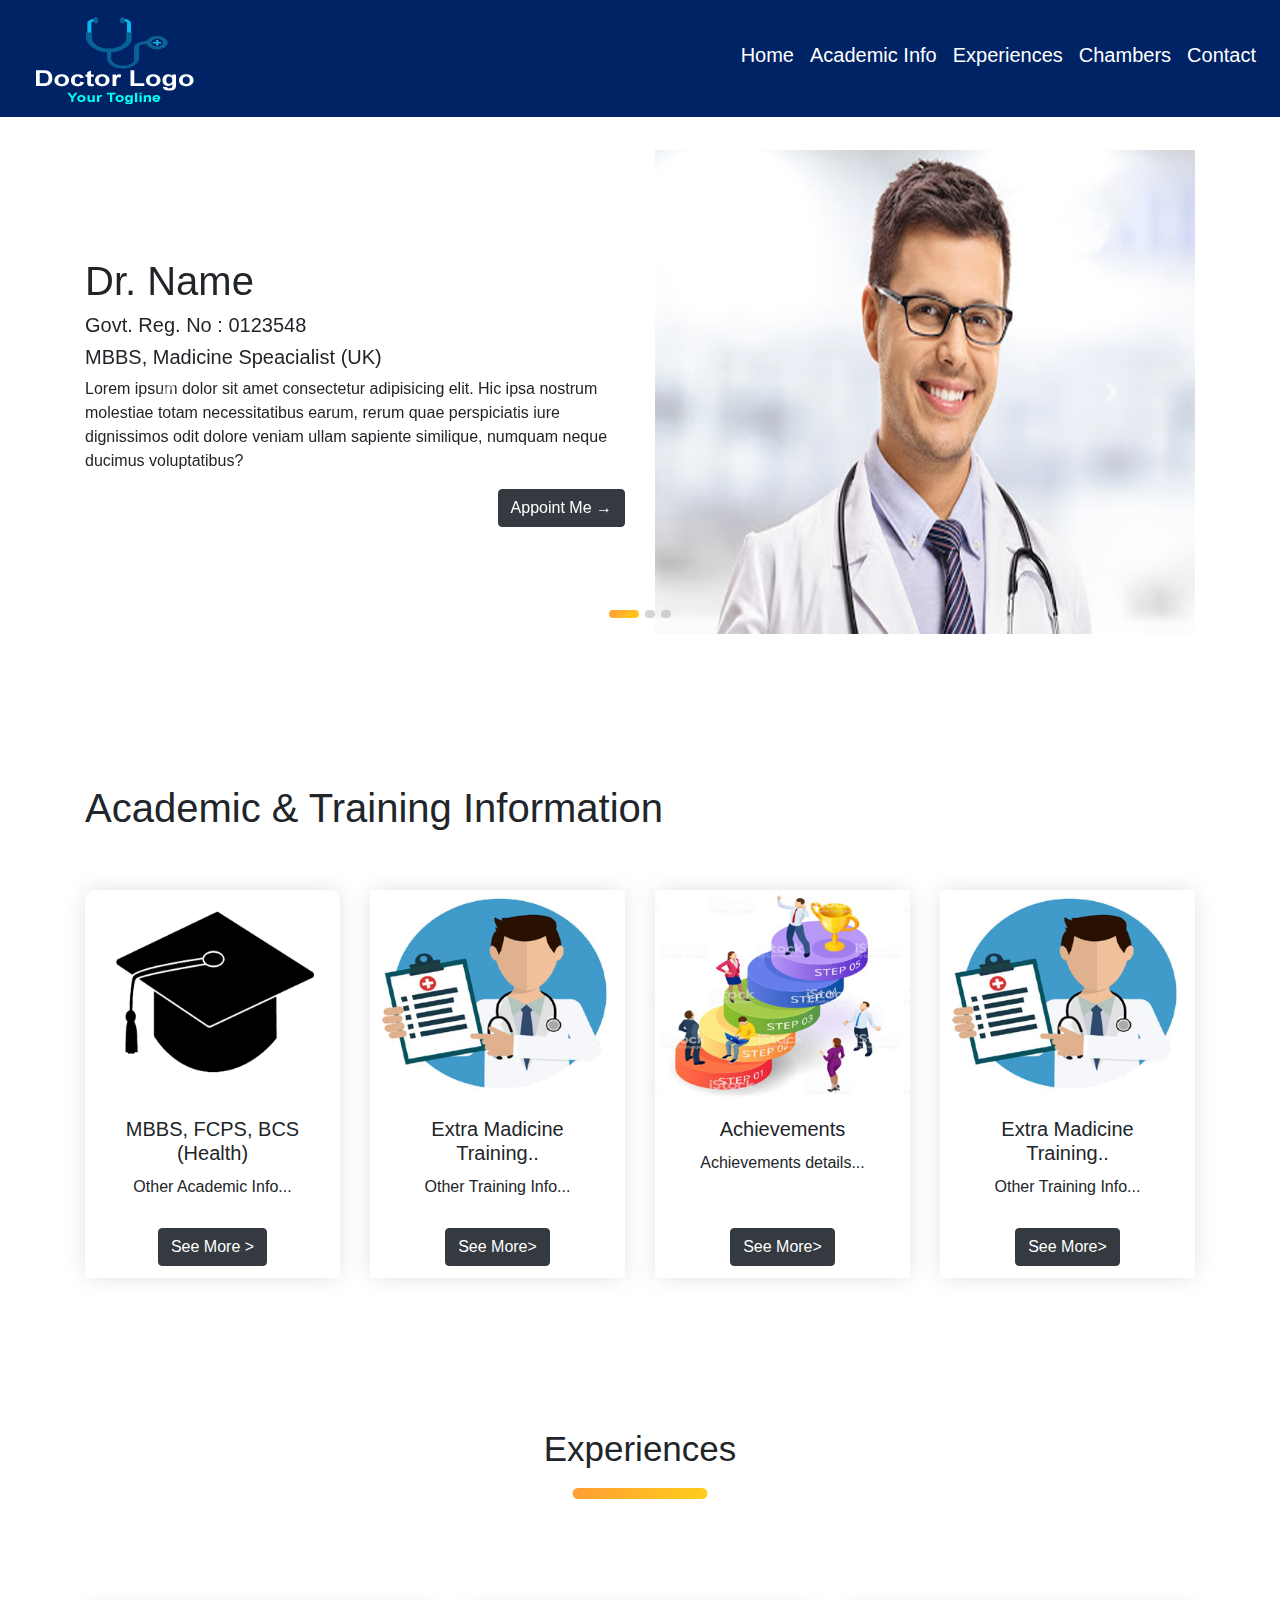
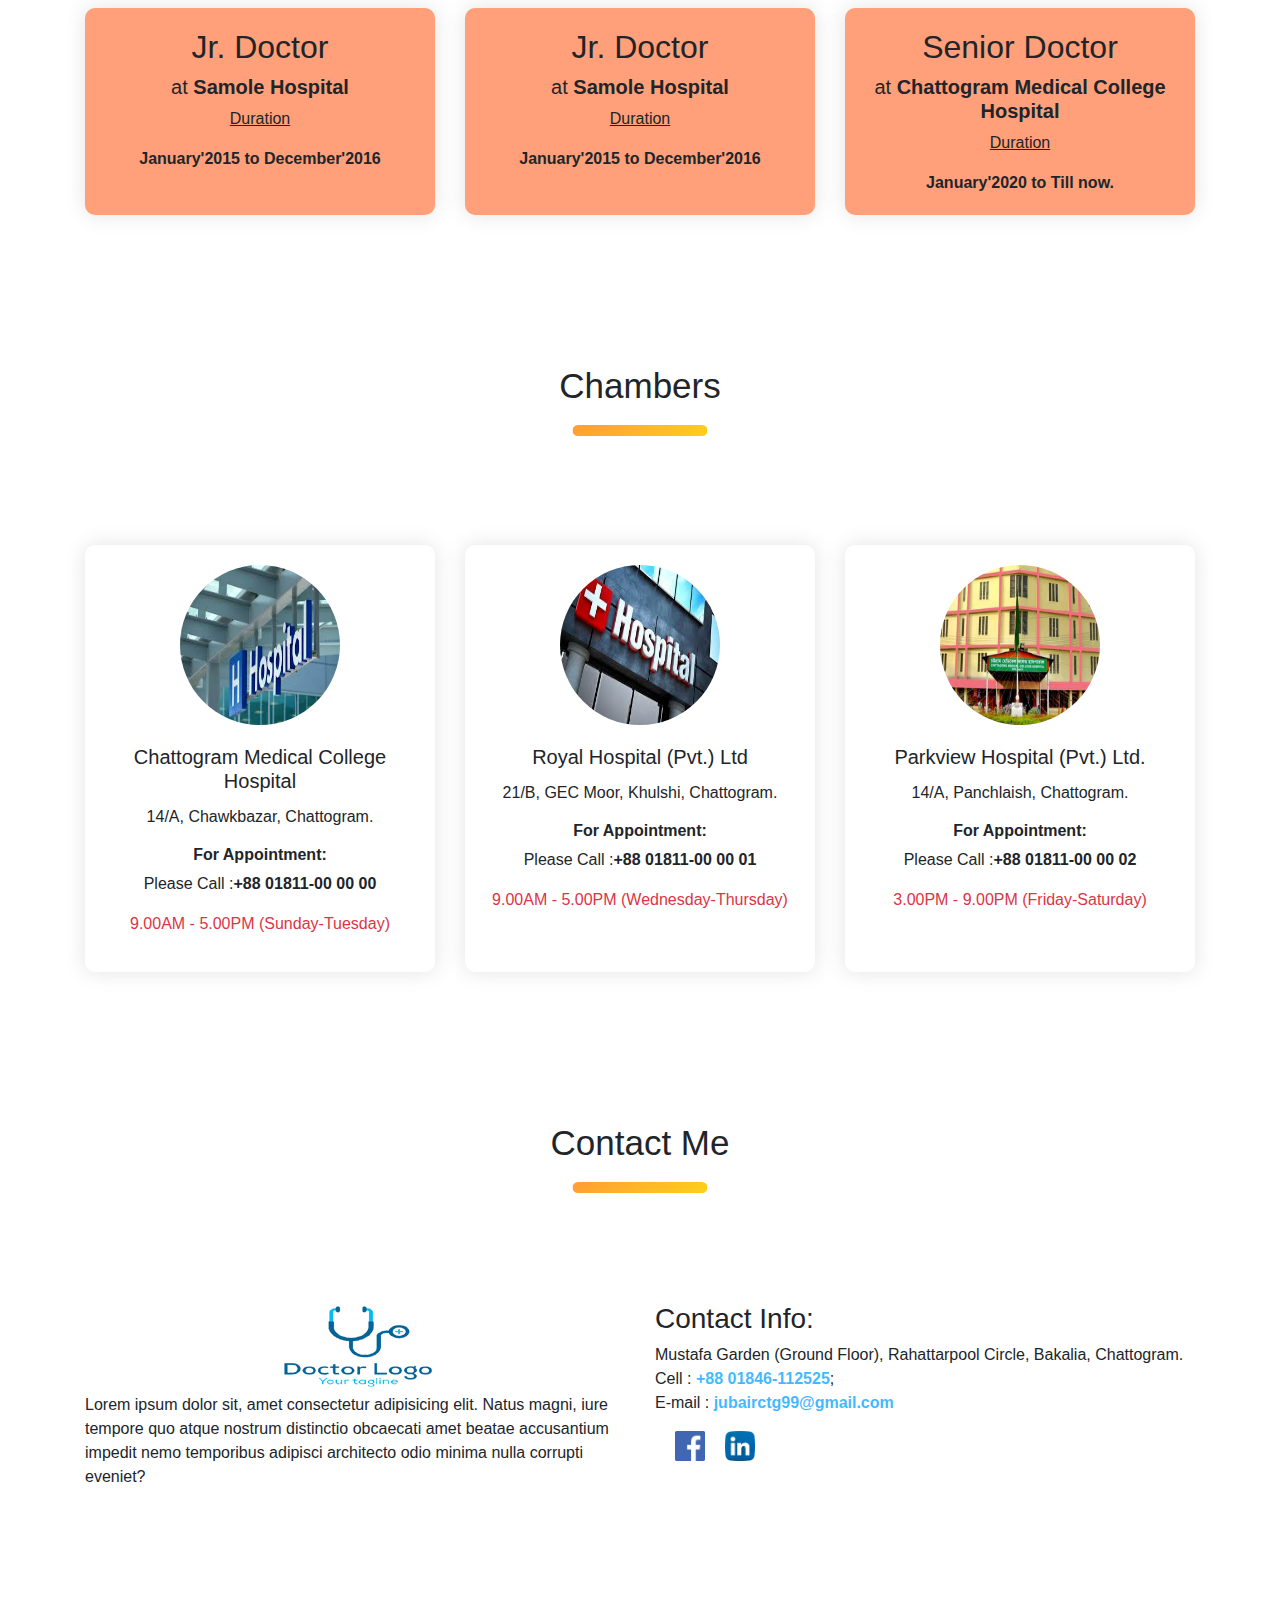
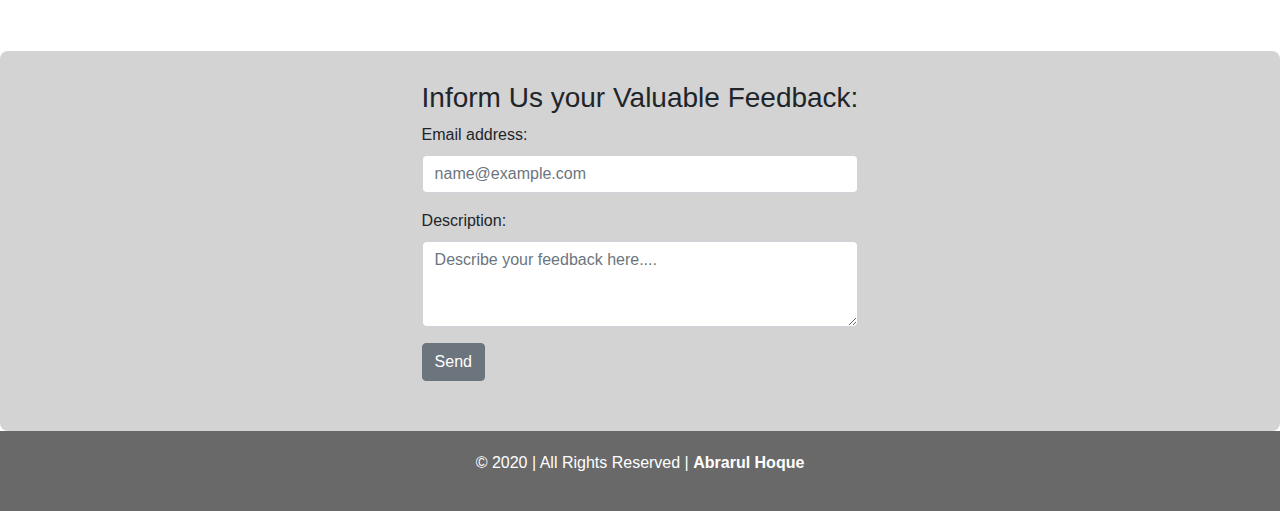
==== commit f5e3a3d1: "Contact side Responsive" ====
--- a/index.html
+++ b/index.html
@@ -32,7 +32,7 @@
             <h5><a class="nav-link" href="#chamber">Chambers</a></h5>
           </li>
           <li class="nav-item">
-            <h5><a class="nav-link" href="#contact">Contact Us</a></h5>
+            <h5><a class="nav-link" href="#contact">Contact</a></h5>
           </li>
         </ul>
       </div>
@@ -214,7 +214,7 @@
             <address>14/A, Chawkbazar, Chattogram.</address>
             <h6 class="font-weight-bolder">For Appointment:</h6>
             <p>Please Call :<span><strong>+88 01811-00 00 00</strong></span> </p>
-            <p>9.00AM - 5.00PM (Sunday-Tuesday)</p>
+            <p class="text-danger">9.00AM - 5.00PM (Sunday-Tuesday)</p>
           </div>
         </div>
         <div class="card">
@@ -227,7 +227,7 @@
             <address>21/B, GEC Moor, Khulshi, Chattogram.</address>
             <h6 class="font-weight-bolder">For Appointment:</h6>
             <p>Please Call :<span><strong>+88 01811-00 00 01</strong></span> </p>
-            <p>9.00AM - 5.00PM (Wednesday-Thursday)</p>
+            <p class="text-danger">9.00AM - 5.00PM (Wednesday-Thursday)</p>
           </div>
         </div>
         <div class="card">
@@ -240,7 +240,7 @@
             <address>14/A, Panchlaish, Chattogram.</address>
             <h6 class="font-weight-bolder">For Appointment:</h6>
             <p>Please Call :<span><strong>+88 01811-00 00 02</strong></span> </p>
-            <p>3.00PM - 9.00PM (Friday-Saturday)</p>
+            <p class="text-danger">3.00PM - 9.00PM (Friday-Saturday)</p>
           </div>
         </div>
       </div>
@@ -254,7 +254,8 @@
     </div>
     <div class="row">
       <div class="fluid col-12 col-sm-12 col-md-12 col-lg-4 col-xl-6 about-category">
-        <img src="elements/logo.png" alt="">
+        <div class="text-center"><img src="elements/logo.png" alt="image not loaded perfectly"></div>
+        
         <p>Lorem ipsum dolor sit, amet consectetur adipisicing elit. Natus magni, iure tempore quo atque nostrum
           distinctio obcaecati amet beatae accusantium impedit nemo temporibus adipisci architecto odio minima nulla
           corrupti eveniet?</p>
--- a/style.css
+++ b/style.css
@@ -1,5 +1,4 @@
 .navbar{
-    border-radius: 5px;
     background-color: #002366;
 }
 .nav-link{
@@ -129,6 +128,7 @@
     width:160px;
     border-radius: 50%;
     text-align: center;
+    margin-top: 20px;
 }
 
 
@@ -158,4 +158,7 @@
     text-decoration: none;
     color:rgba(0, 119, 255, 0.753);
     font-weight: 700;
+}
+.about-category{
+    margin-bottom: 20px;
 }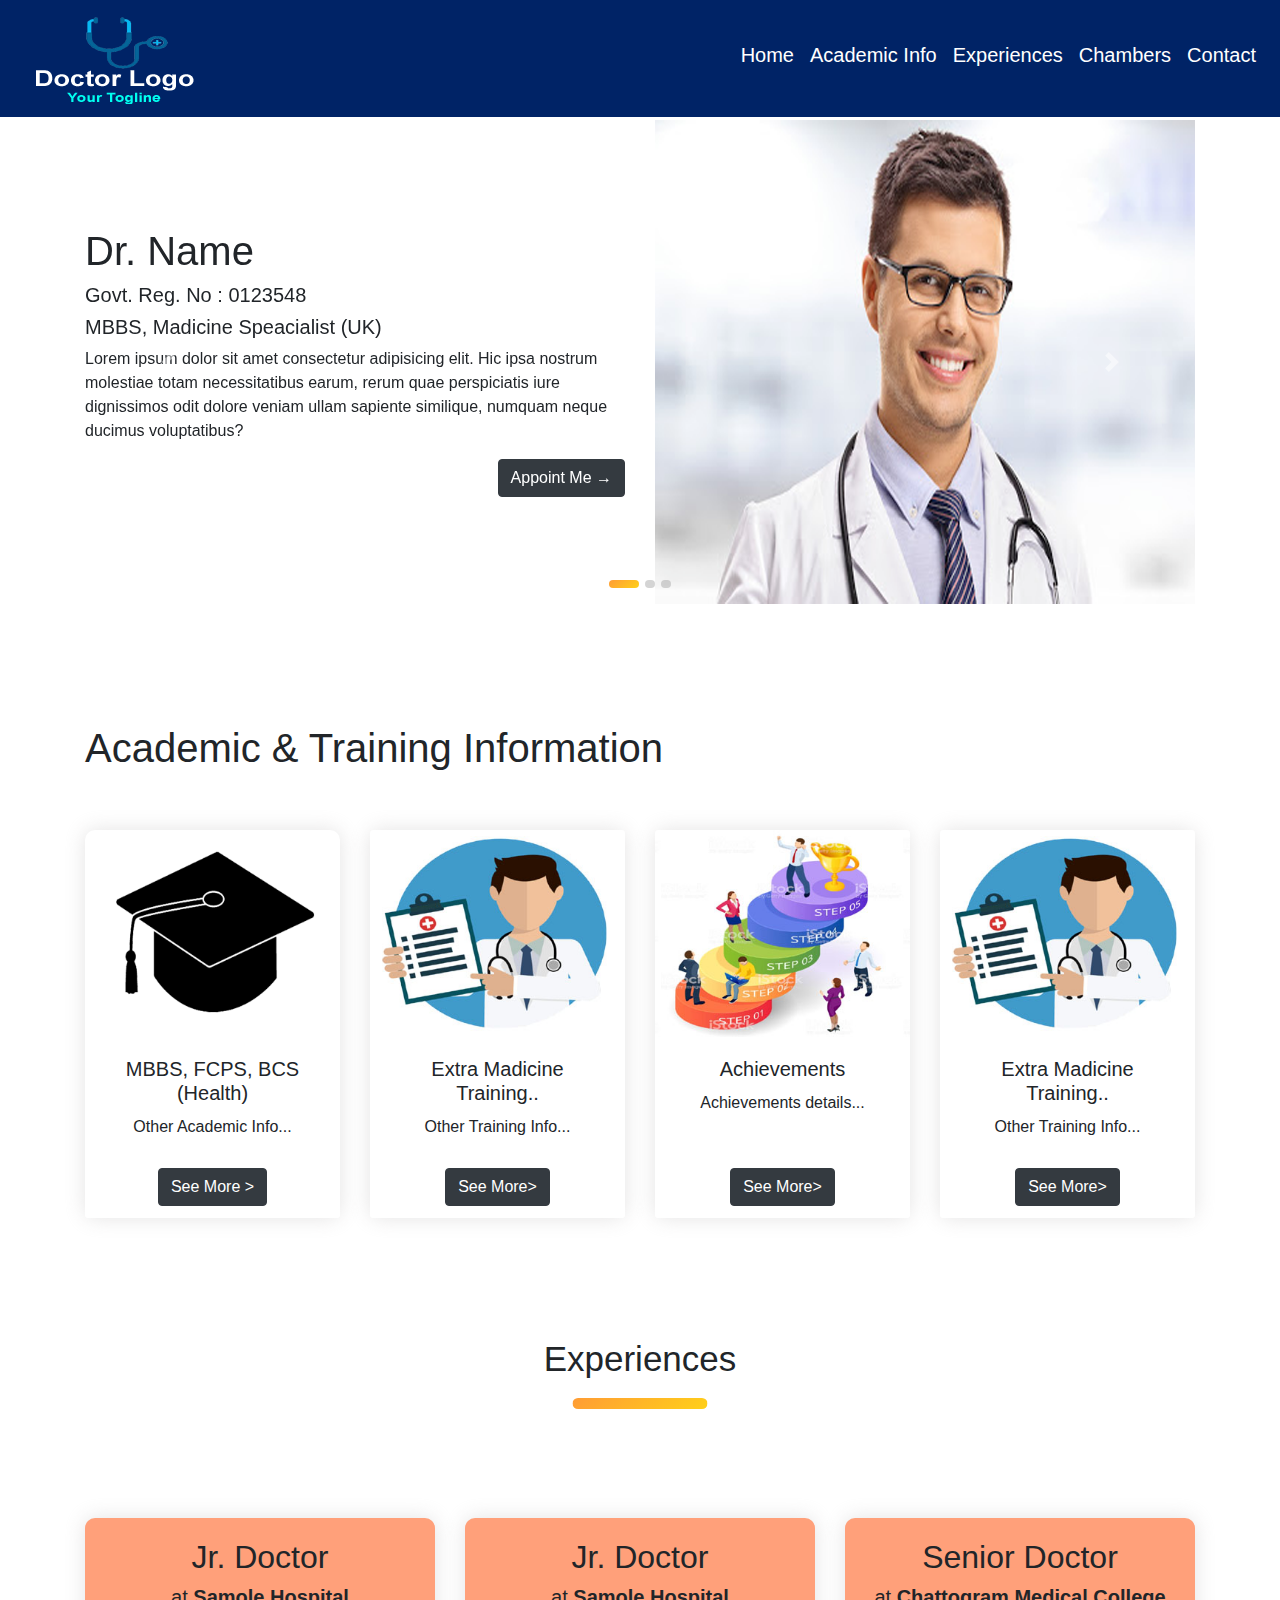
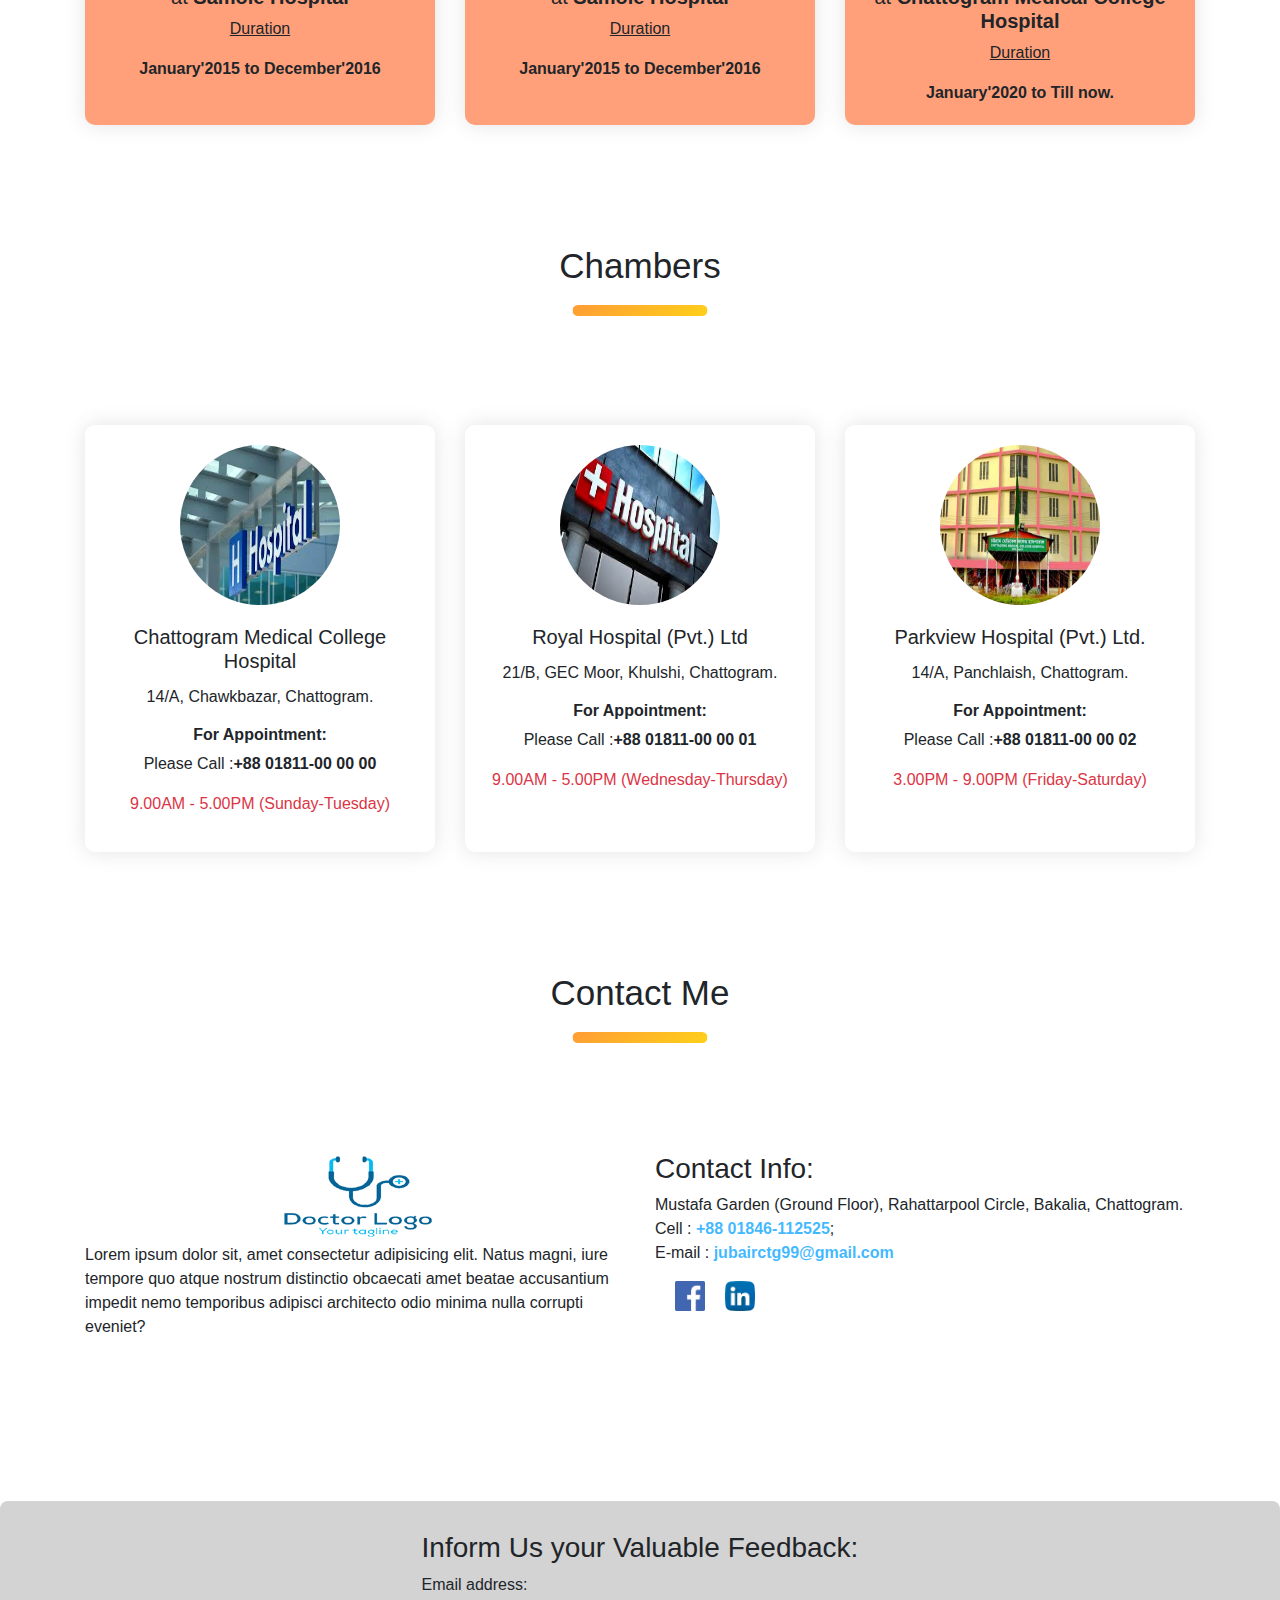
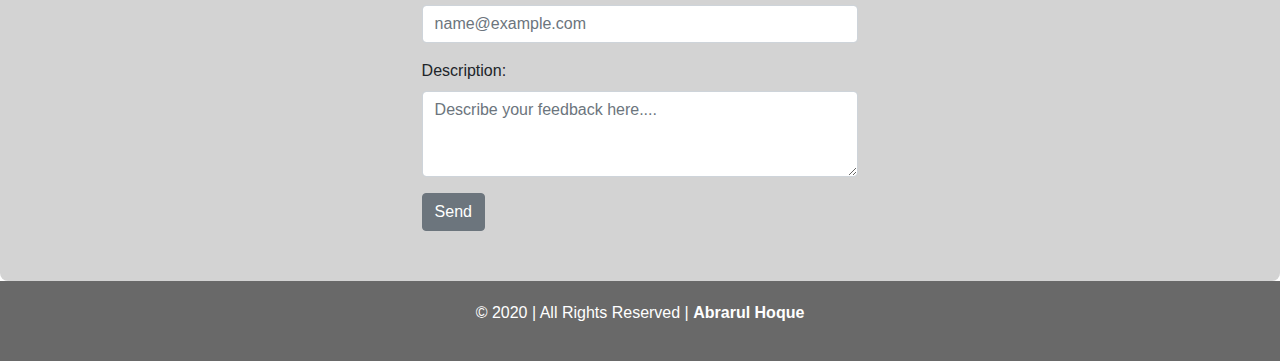
==== commit 9511dcdc: "feedback button added" ====
--- a/index.html
+++ b/index.html
@@ -247,53 +247,83 @@
   </section>
 
 
-
-  <div class="container" id="contact">
-    <div class="d-flex justify-content-center">
-      <h2 class="content-title">Contact Me</h2>
+  <section>
+    <div class="container" id="contact">
+      <div class="d-flex justify-content-center">
+        <h2 class="content-title">Contact Me</h2>
+      </div>
+      <div class="row">
+        <div class="fluid col-12 col-sm-12 col-md-12 col-lg-4 col-xl-6 about-category">
+          <div class="text-center"><img src="elements/logo.png" alt="image not loaded perfectly"></div>
+
+          <p>Lorem ipsum dolor sit, amet consectetur adipisicing elit. Natus magni, iure tempore quo atque nostrum
+            distinctio obcaecati amet beatae accusantium impedit nemo temporibus adipisci architecto odio minima nulla
+            corrupti eveniet?</p>
+        </div>
+
+        <div class="col-12 col-sm-12 col-md-12 col-lg-4 col-xl-6 about-category" id="contact">
+          <h3>Contact Info:</h3>
+          <p>
+            Mustafa Garden (Ground Floor), Rahattarpool Circle, Bakalia, Chattogram. </br>
+            Cell :<a href="https://api.whatsapp.com/send?phone=8801846112525" target="_blank" class="contact"> +88
+              01846-112525</a>; </br>
+            E-mail : <a href="#" class="contact">jubairctg99@gmail.com</a></br>
+          <div class="d-flex flex-row">
+            <a href="https://www.facebook.com/Abrar.JubaiR" target="_blank"><img src="elements/photo/facebook.png"
+                alt="image not loaded perfectly" class="social-link"></a> </br>
+            <a href="https://www.linkedin.com/in/abrarul-hoque/" target="_blank"><img src="elements/photo/linkedin.png"
+                alt="image not loaded perfectly" class="social-link"></a>
+            </p>
+          </div>
+        </div>
+      </div>
+  </section>
+
+  <section>
+    <div class="d-flex  align-items-center justify-content-center gray-bg" id="about">
+      <div>
+        <h3>Inform Us your Valuable Feedback:</h3>
+        <form>
+          <div class="form-group">
+            <label for="exampleFormControlInput1">Email address:</label>
+            <input type="email" class="form-control" id="exampleFormControlInput1" placeholder="name@example.com">
+          </div>
+          <div class="form-group">
+            <label for="exampleFormControlTextarea1">Description:</label>
+            <textarea class="form-control" id="exampleFormControlTextarea1" rows="3"
+              placeholder="Describe your feedback here...."></textarea>
+          </div>
+        </form>
+
+        <!-- Button trigger modal -->
+        <button type="button" class="btn btn-secondary" data-toggle="modal" data-target="#exampleModal">
+          Send
+        </button>
+
+        <!-- Modal -->
+        <div class="modal fade" id="exampleModal" tabindex="-1" role="dialog" aria-labelledby="exampleModalLabel"
+          aria-hidden="true">
+          <div class="modal-dialog" role="document">
+            <div class="modal-content">
+              <div class="modal-header">
+                <h5 class="modal-title" id="exampleModalLabel">Congrats...!</h5>
+                <button type="button" class="close" data-dismiss="modal" aria-label="Close">
+                  <span aria-hidden="true">&times;</span>
+                </button>
+              </div>
+              <div class="modal-body">
+                <p>Your Feedback Sended Successfully..!</p>
+              </div>
+              <div class="modal-footer">
+                <button type="button" class="btn btn-secondary" data-dismiss="modal">Close</button>
+              </div>
+            </div>
+          </div>
+        </div>
+      </div>
     </div>
-    <div class="row">
-      <div class="fluid col-12 col-sm-12 col-md-12 col-lg-4 col-xl-6 about-category">
-        <div class="text-center"><img src="elements/logo.png" alt="image not loaded perfectly"></div>
-        
-        <p>Lorem ipsum dolor sit, amet consectetur adipisicing elit. Natus magni, iure tempore quo atque nostrum
-          distinctio obcaecati amet beatae accusantium impedit nemo temporibus adipisci architecto odio minima nulla
-          corrupti eveniet?</p>
-      </div>
-
-      <div class="col-12 col-sm-12 col-md-12 col-lg-4 col-xl-6 about-category" id="contact">
-        <h3>Contact Info:</h3>
-        <p>
-          Mustafa Garden (Ground Floor), Rahattarpool Circle, Bakalia, Chattogram. </br>
-          Cell :<a href="https://api.whatsapp.com/send?phone=8801846112525" target="_blank" class="contact"> +88 01846-112525</a>; </br>
-          E-mail : <a href="#" class="contact">jubairctg99@gmail.com</a></br>
-        <div class="d-flex flex-row">
-          <a href="https://www.facebook.com/Abrar.JubaiR" target="_blank"><img src="elements/photo/facebook.png"
-              alt="image not loaded perfectly" class="social-link"></a> </br>
-          <a href="https://www.linkedin.com/in/abrarul-hoque/" target="_blank"><img src="elements/photo/linkedin.png"
-              alt="image not loaded perfectly" class="social-link"></a>
-          </p>
-        </div>
-      </div>
-    </div>
-  </div>
-  <div class="d-flex  align-items-center justify-content-center gray-bg" id="about">
-    <div>
-      <h3>Inform Us your Valuable Feedback:</h3>
-      <form>
-        <div class="form-group">
-          <label for="exampleFormControlInput1">Email address:</label>
-          <input type="email" class="form-control" id="exampleFormControlInput1" placeholder="name@example.com">
-        </div>
-        <div class="form-group">
-          <label for="exampleFormControlTextarea1">Description:</label>
-          <textarea class="form-control" id="exampleFormControlTextarea1" rows="3"
-            placeholder="Describe your feedback here...."></textarea>
-        </div>
-      </form>
-      <button class="btn btn-secondary">Send</button>
-    </div>
-  </div>
+
+  </section>
 
 
 
--- a/style.css
+++ b/style.css
@@ -5,15 +5,7 @@
     font-size:700;
     color:#fff !important;
 }
-.container{
-    margin-top: 50px;
-}
-.top-banner{
-    background-image: url(elements/header-bg.png);
-    background-repeat: no-repeat;
-    background-position: right;
-    background-size: cover;
-}
+
 .carousel-indicators li{
     background-color: darkgray;
     border:none;
@@ -32,13 +24,10 @@
     float:right;
 }
 
-.price{
-    color:orange;
-    padding-bottom: 10px;
-}
+
 .container{
     margin-bottom: 120px;
-    margin-top:150px;
+    margin-top:50px;
 }
 .d-flex{
     padding-bottom: 50px;
@@ -58,10 +47,6 @@
     border-style: none;
 }
 
-#see-all{
-    color:orange;
-    font-weight: 700;
-}
 
 .content-title {
     font-size: 35px;
@@ -82,9 +67,7 @@
     left: 50%;
     transform: translateX(-50%);
 }
-.cat-perfume, .cat-shoe{
-    margin-bottom: 50px;
-}
+
 
 .gray-bg {
     background-color: lightgray;
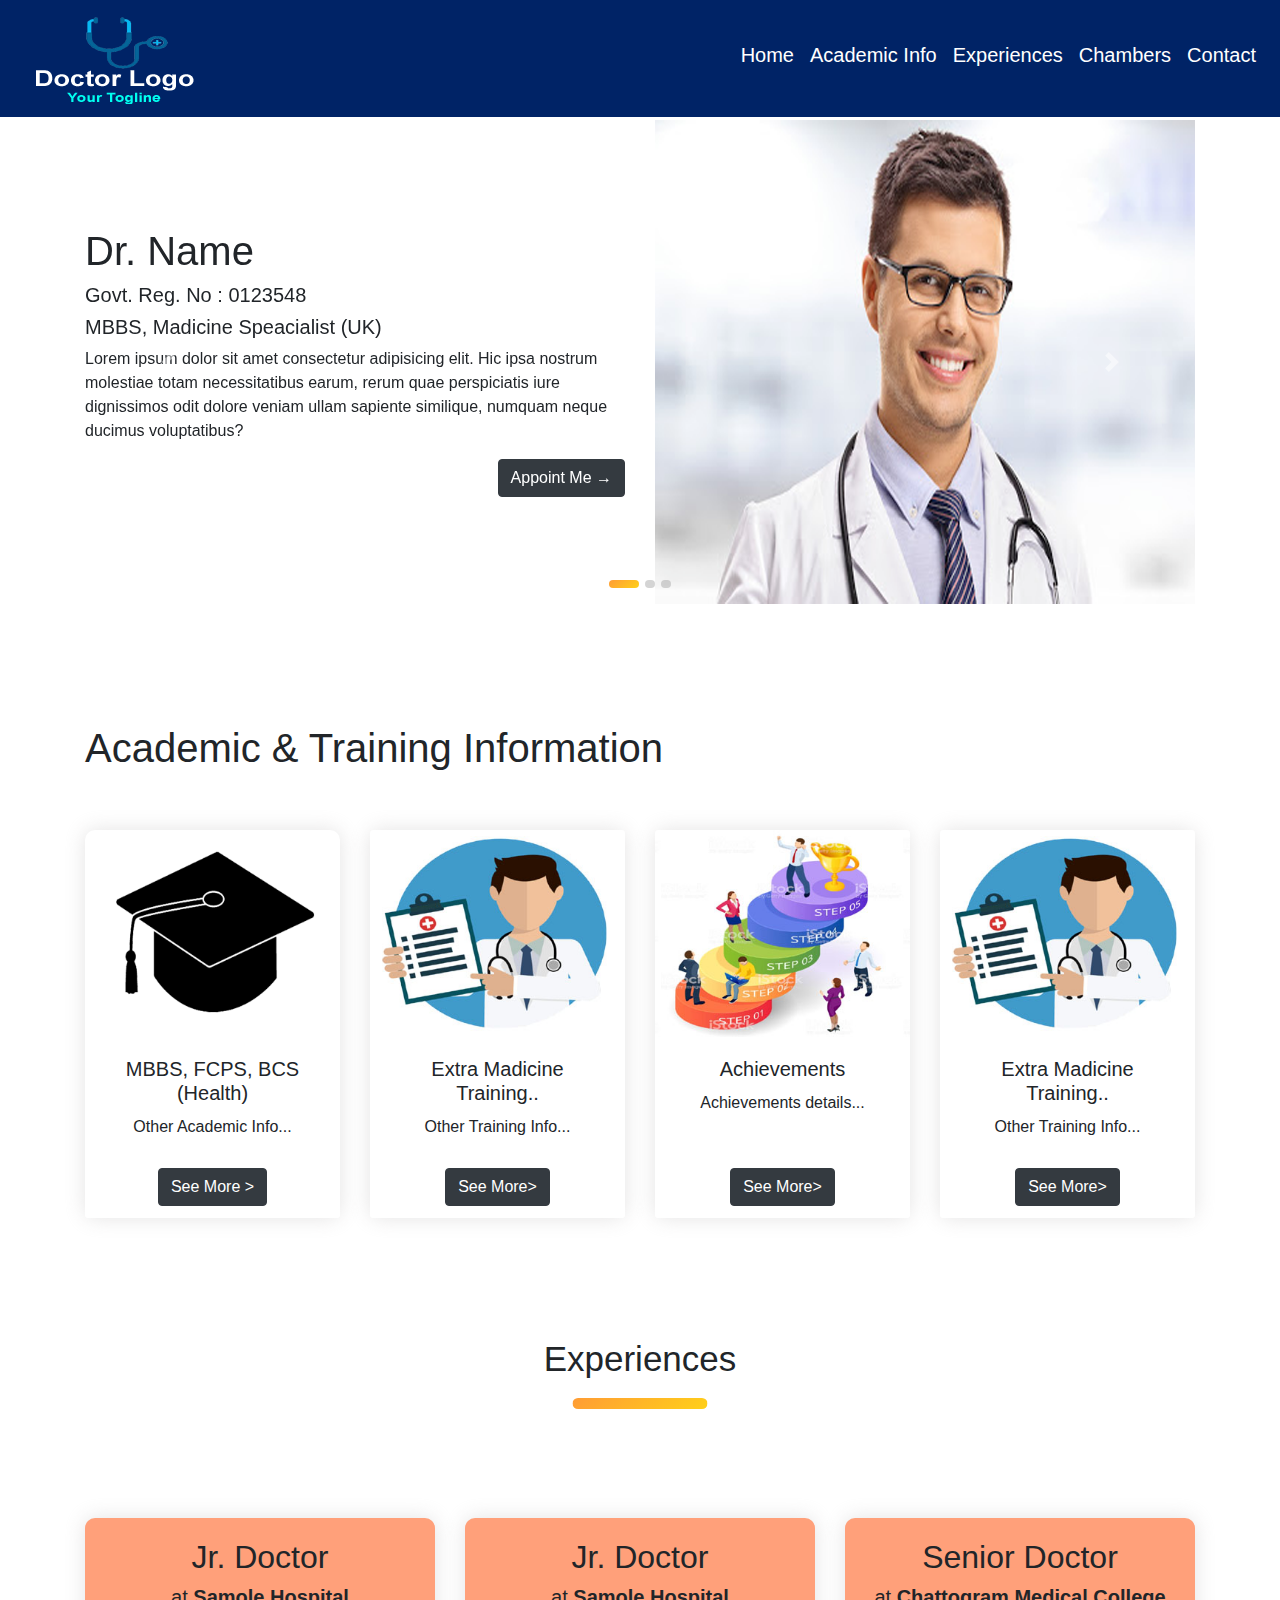
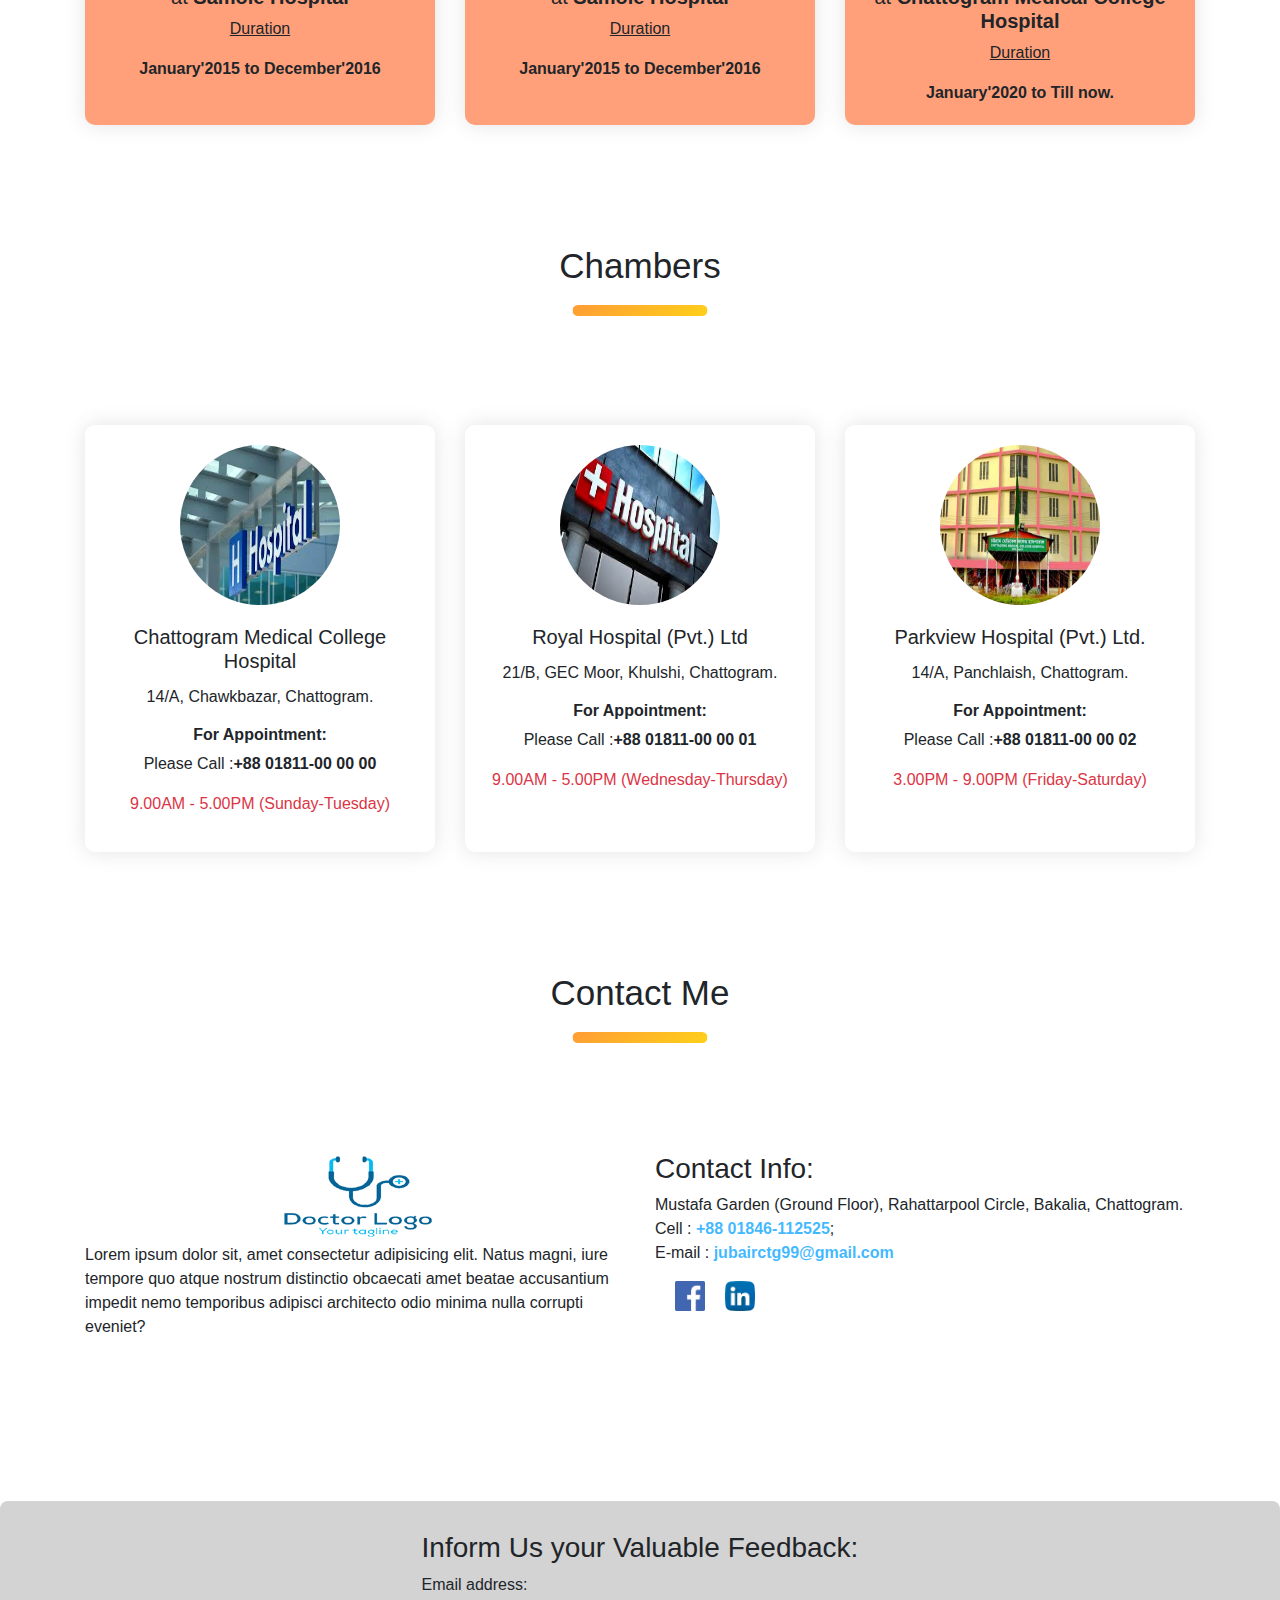
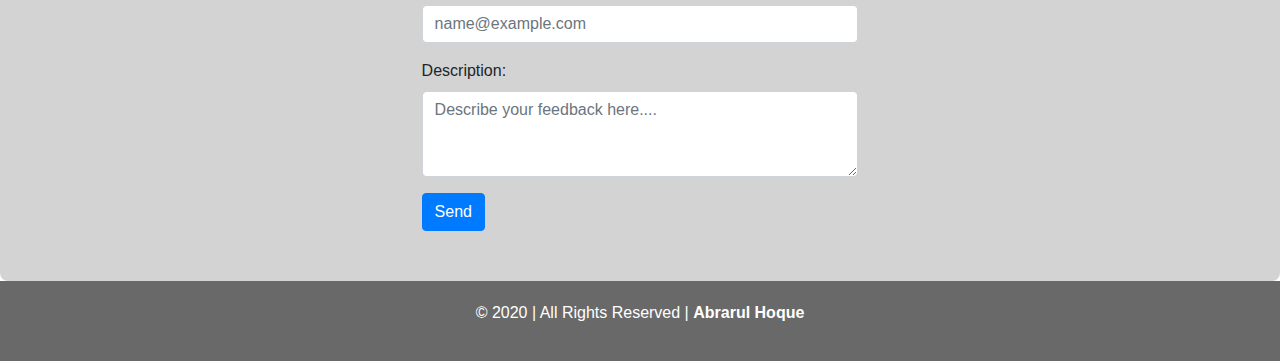
==== commit 8dd7637d: "feedback button colored" ====
--- a/index.html
+++ b/index.html
@@ -296,7 +296,7 @@
         </form>
 
         <!-- Button trigger modal -->
-        <button type="button" class="btn btn-secondary" data-toggle="modal" data-target="#exampleModal">
+        <button type="button" class="btn btn-primary" data-toggle="modal" data-target="#exampleModal">
           Send
         </button>
 
@@ -315,7 +315,7 @@
                 <p>Your Feedback Sended Successfully..!</p>
               </div>
               <div class="modal-footer">
-                <button type="button" class="btn btn-secondary" data-dismiss="modal">Close</button>
+                <button type="button" class="btn btn-danger" data-dismiss="modal">Close</button>
               </div>
             </div>
           </div>
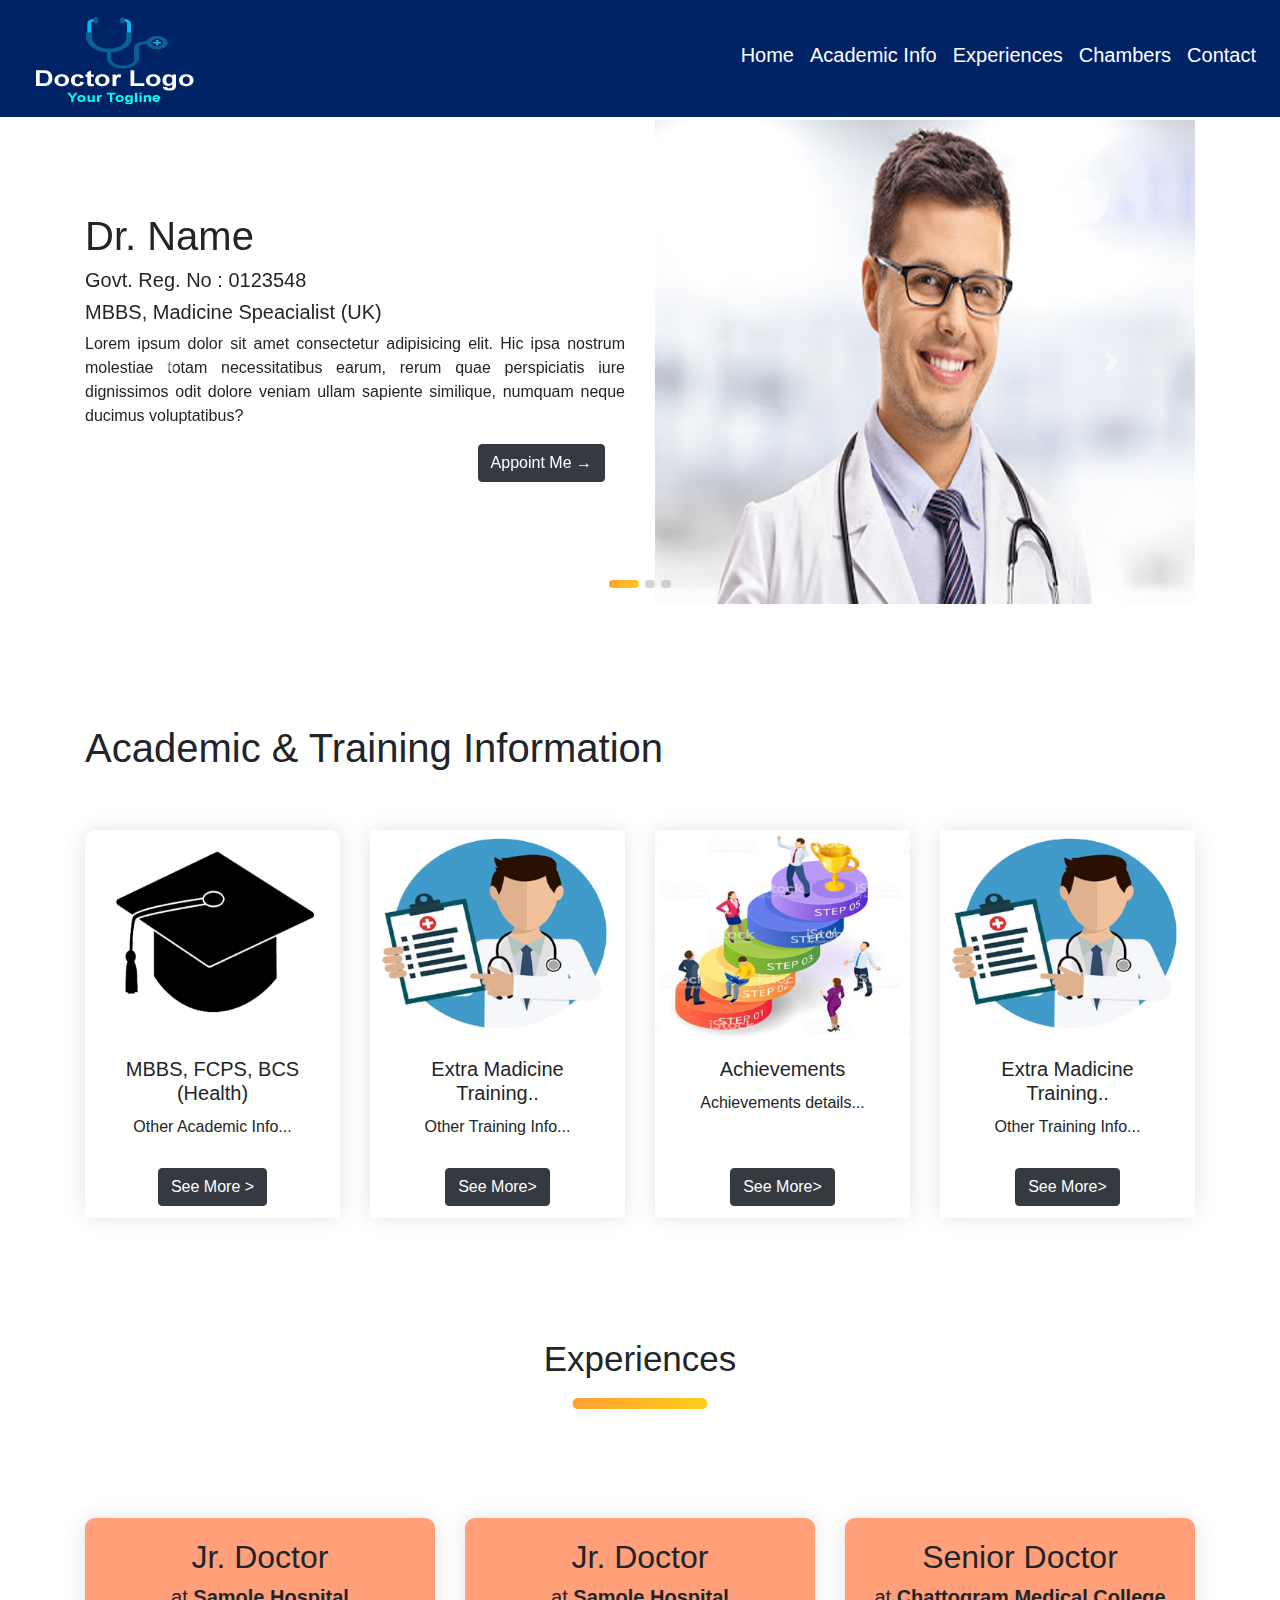
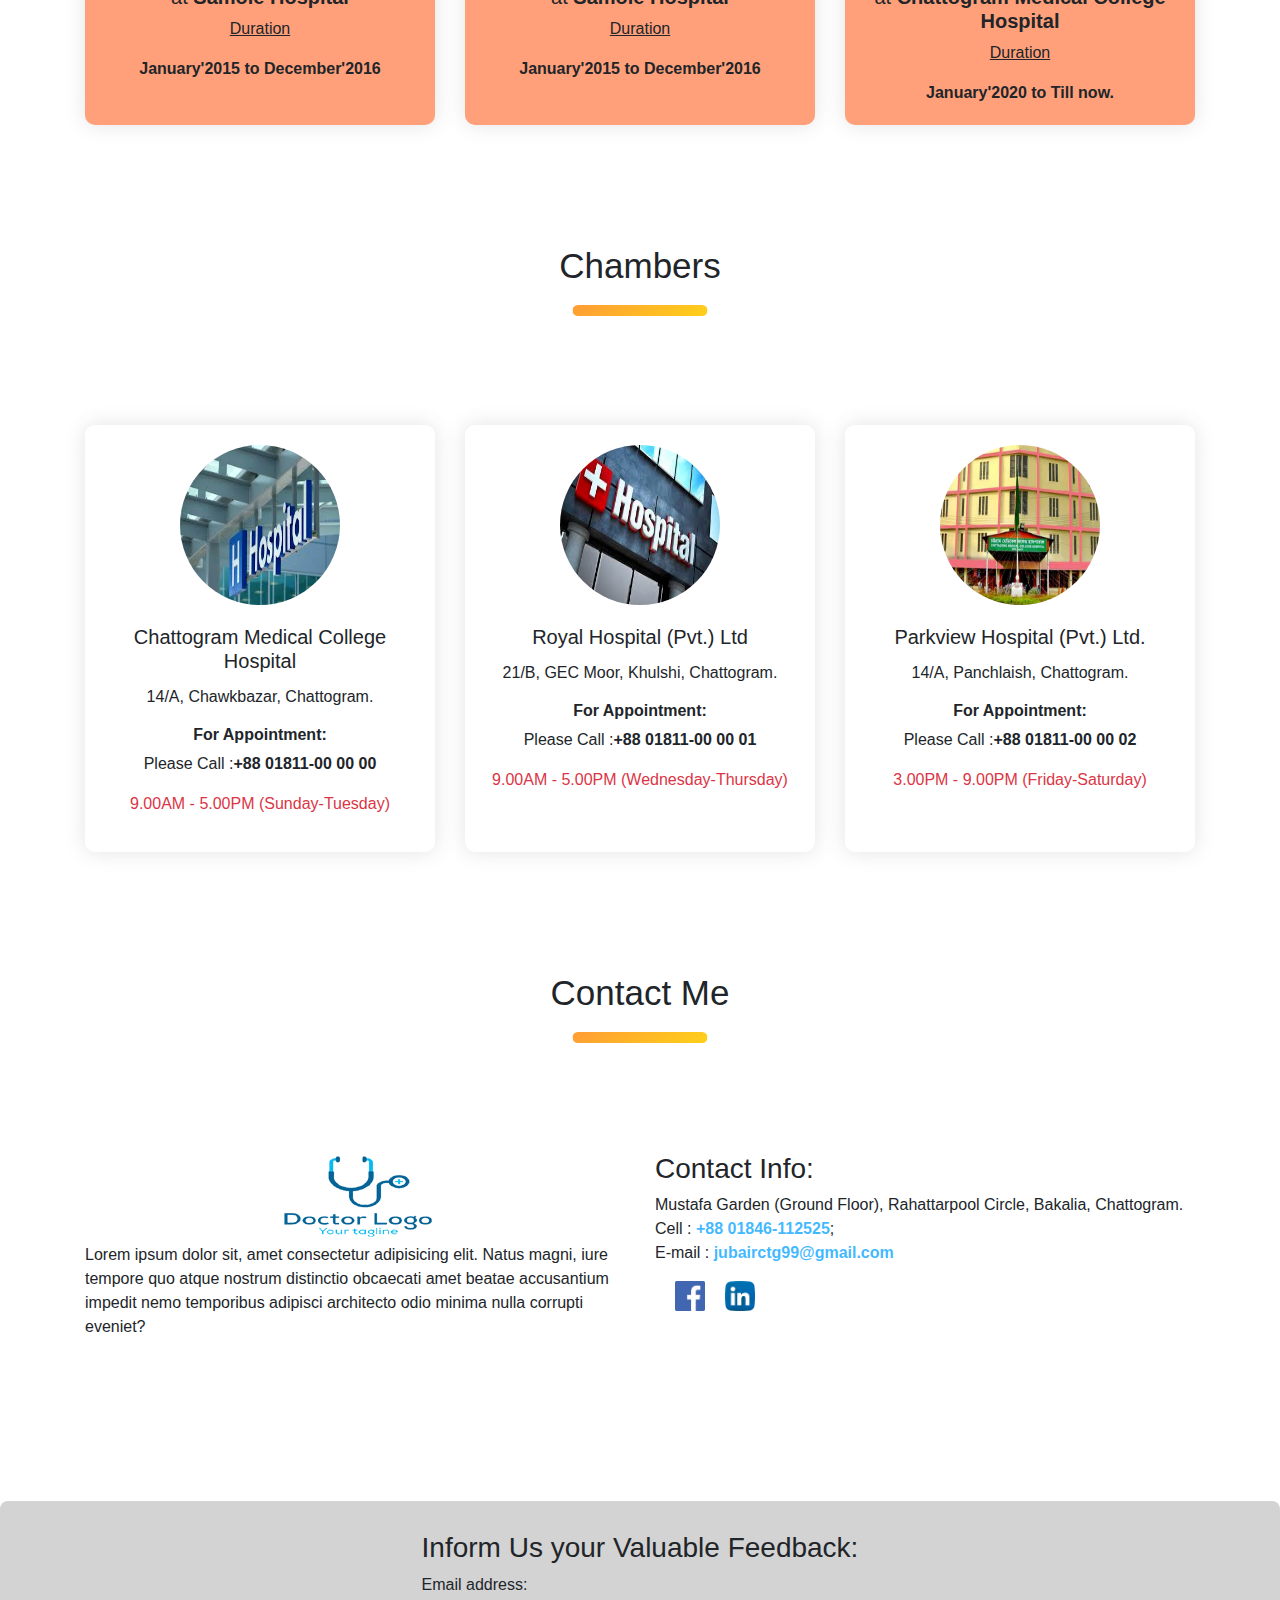
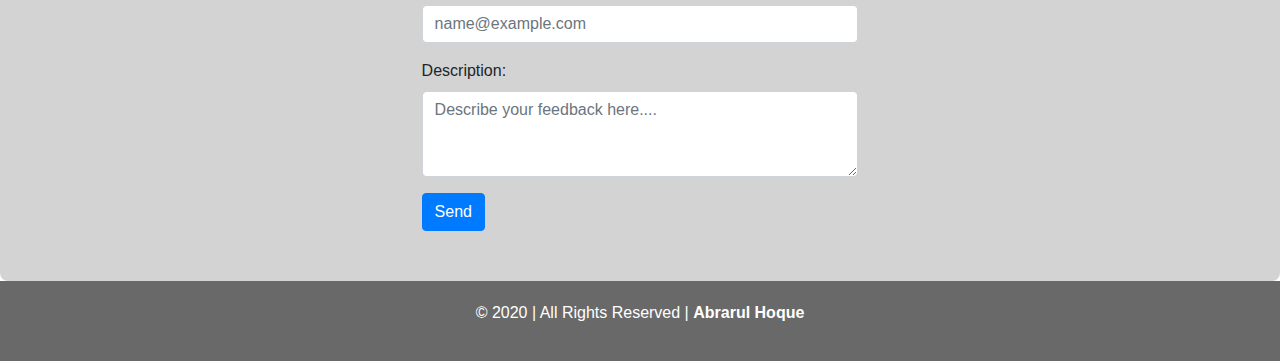
==== commit 42c05469: "Appointment Button Css" ====
--- a/index.html
+++ b/index.html
@@ -54,7 +54,7 @@
               <h1>Dr. Name</h1>
               <h5>Govt. Reg. No : 0123548</h5>
               <h5>MBBS, Madicine Speacialist (UK)</h5>
-              <p>Lorem ipsum dolor sit amet consectetur adipisicing elit. Hic ipsa nostrum molestiae totam
+              <p class="doctr-details">Lorem ipsum dolor sit amet consectetur adipisicing elit. Hic ipsa nostrum molestiae totam
                 necessitatibus earum, rerum quae perspiciatis iure dignissimos odit dolore veniam ullam sapiente
                 similique, numquam neque ducimus voluptatibus?</p>
               <a class="btn btn-dark appointment-btn" href="https://www.linkedin.com/in/abrarul-hoque/"
@@ -71,7 +71,7 @@
               <h1>Dr. Name</h1>
               <h5>Govt. Reg. No : 0123548</h5>
               <h5>MBBS, Madicine Speacialist (UK)</h5>
-              <p>Lorem ipsum dolor sit amet consectetur adipisicing elit. Hic ipsa nostrum molestiae totam
+              <p class="doctr-details">Lorem ipsum dolor sit amet consectetur adipisicing elit. Hic ipsa nostrum molestiae totam
                 necessitatibus earum, rerum quae perspiciatis iure dignissimos odit dolore veniam ullam sapiente
                 similique, numquam neque ducimus voluptatibus?</p>
               <a class="btn btn-dark appointment-btn" href="https://www.linkedin.com/in/abrarul-hoque/"
@@ -88,7 +88,7 @@
               <h1>Dr. Name</h1>
               <h5>Govt. Reg. No : 0123548</h5>
               <h5>MBBS, Madicine Speacialist (UK)</h5>
-              <p>Lorem ipsum dolor sit amet consectetur adipisicing elit. Hic ipsa nostrum molestiae totam
+              <p class="doctr-details">Lorem ipsum dolor sit amet consectetur adipisicing elit. Hic ipsa nostrum molestiae totam
                 necessitatibus earum, rerum quae perspiciatis iure dignissimos odit dolore veniam ullam sapiente
                 similique, numquam neque ducimus voluptatibus?</p>
               <a class="btn btn-dark appointment-btn" href="https://www.linkedin.com/in/abrarul-hoque/"
--- a/style.css
+++ b/style.css
@@ -22,9 +22,13 @@
 }
 .appointment-btn{
     float:right;
+    margin-right:20px;
+    margin-bottom: 30px;
 }
 
-
+.doctr-details{
+    text-align:justify;
+}
 .container{
     margin-bottom: 120px;
     margin-top:50px;
